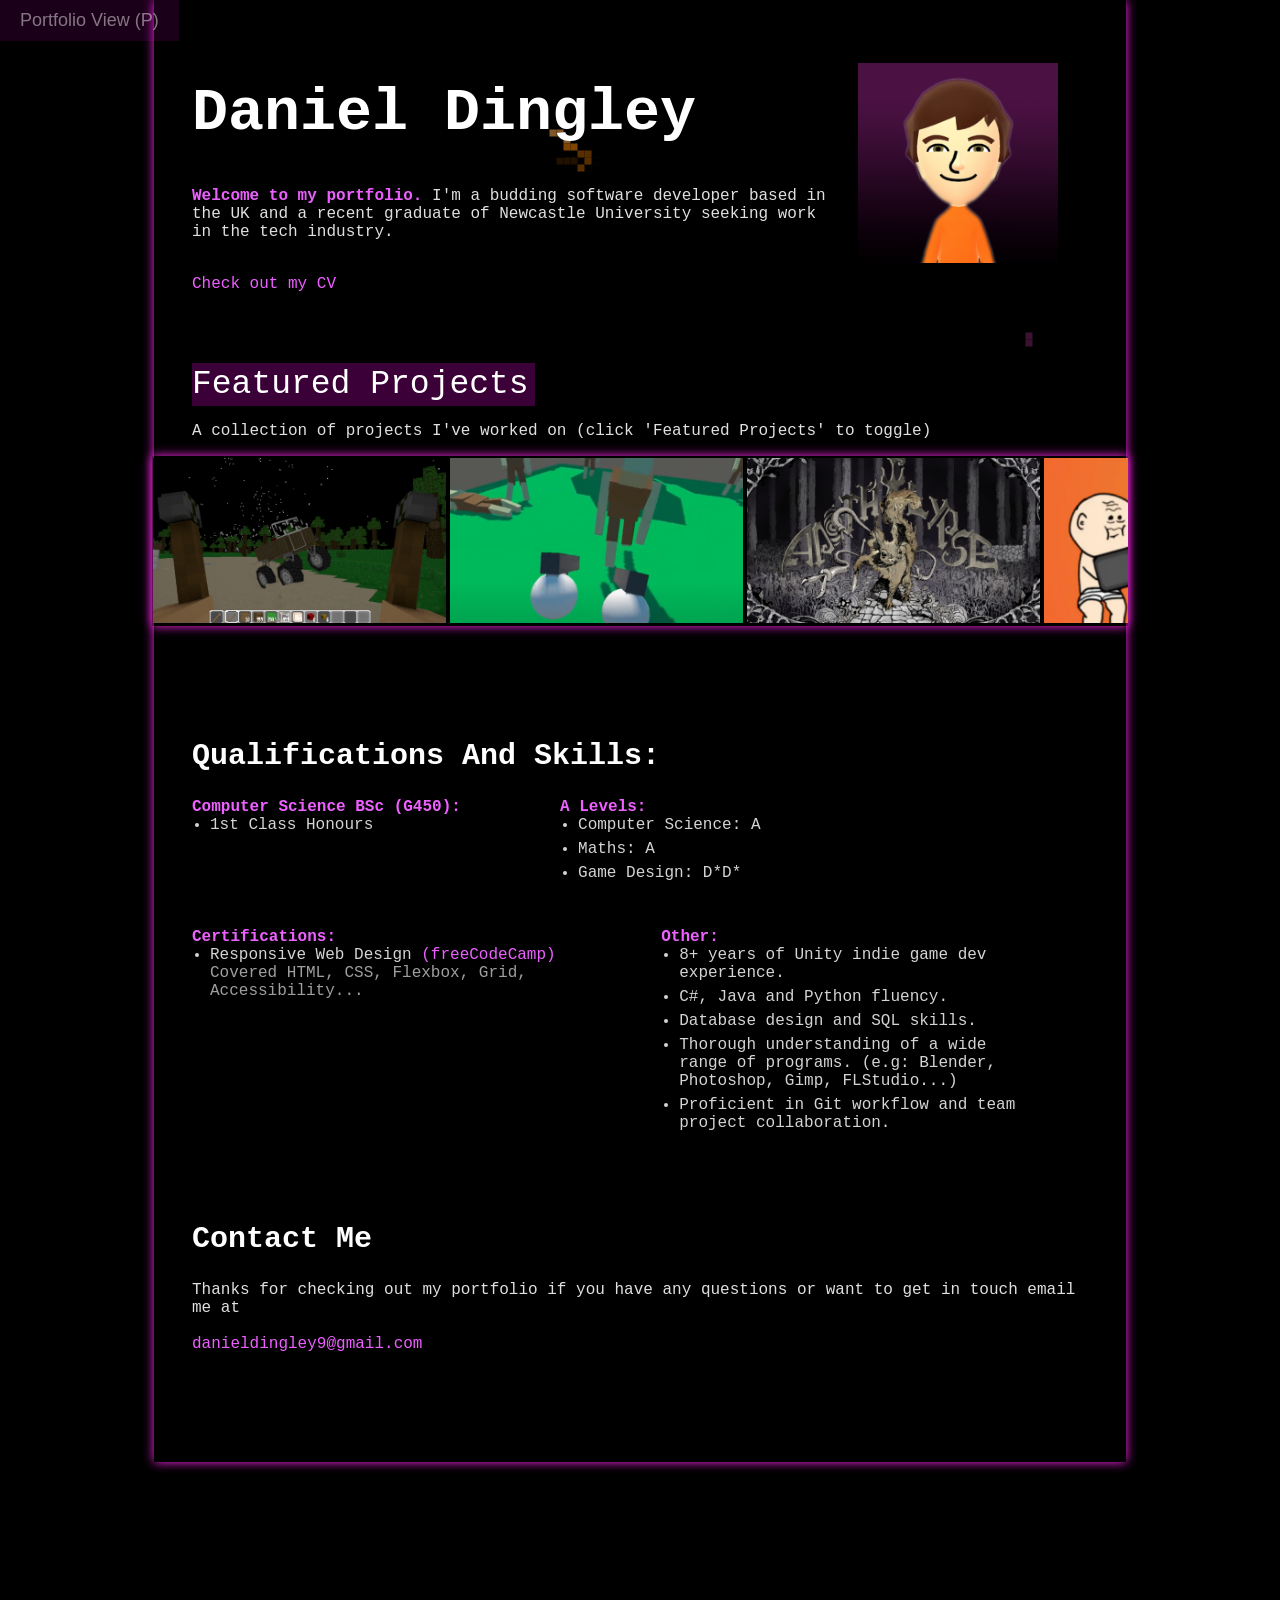
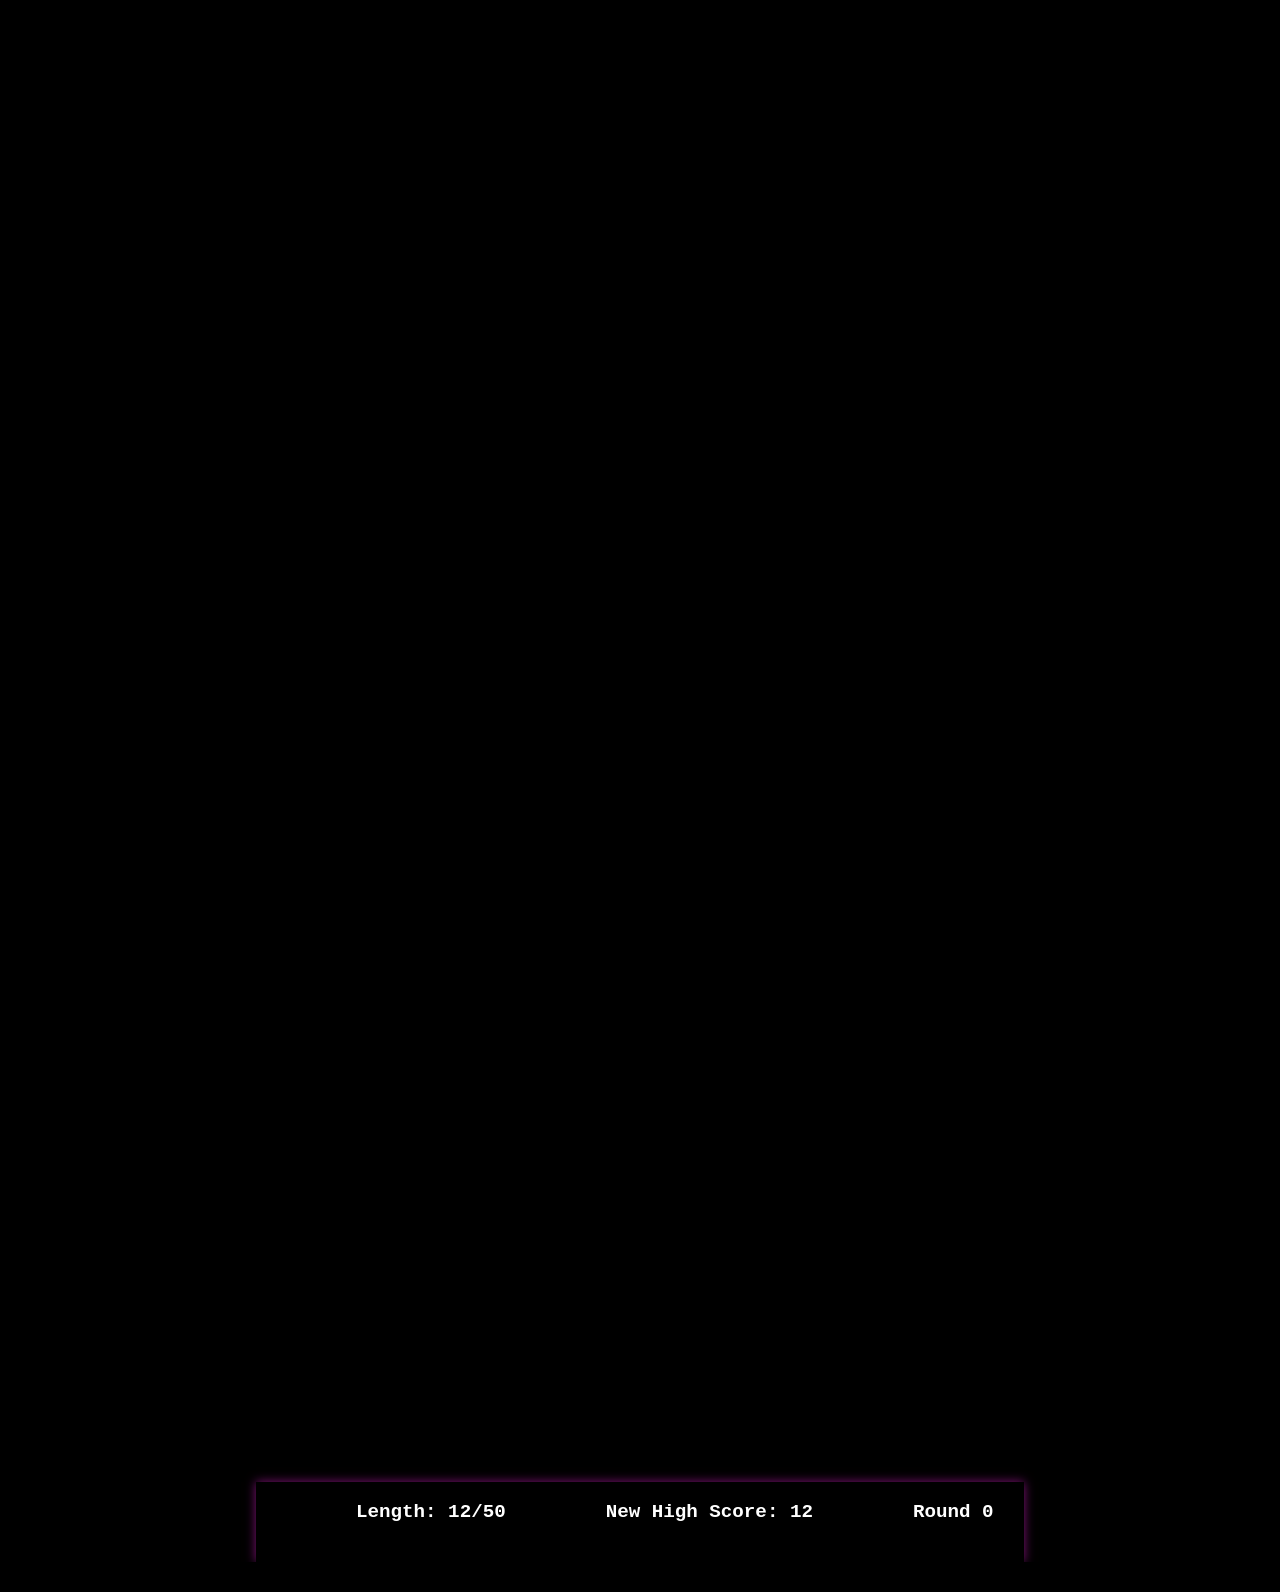
==== index.html @ 4be05443 "Added Certificate" ====
<!DOCTYPE html>
<html lang="en">
<head>
    <meta charset="UTF-8">
    <meta name="viewport" content="width=device-width, initial-scale=1.0">
    <title>Daniel Dingley Portfolio</title>
    <style>
        body {
            
            font-family: "Lucida Console", "Courier New", monospace;
            margin: 0;
            padding: 0;
            width: 100%;
            max-width: 100%;
            position: relative;
            background-color: #000000;
        }

        .mainContent {
            
            min-width: 300px;
            width: 70%;
            max-width: 1000px;
            position: absolute;
            padding: 3%;
            
            background-color: rgba(1,1,1,0.5);
            box-shadow: 0 0 10px #ff24ed;
        }
        .GameUI {
            max-width: 1000px;
            position:absolute;
            display:flex;
            
            background-color: rgba(1,1,1,0.1);
            box-shadow: 0 0 10px rgba(255, 36, 237,0.5);
        }

        h1 {
            padding-top: 0px;
            color: #ffffff;
            text-align: left;
            font-size: 60px;
        }
        h2 {
            padding-top: 20px;
            color: #ffffff;
            text-align: justify;
            font-size: 30px;
        }
        h3 {
            padding-top: 0px;
            padding-right: 0%;
            padding-left: 0%;
            color: #ffffff;
            font-size: 120%;
        }
        p {
            color: #e0e0e0;
            text-align: left;
            font-size: 13;
        }
        .image {
            width: 200px; /* Set a fixed width for the image */
            padding: 20px; /* Add some spacing around the image */
            float: right; /* Center the image horizontally */ /*<iframe frameborder="0" src="https://itch.io/embed-upload/8530496?color=333333" allowfullscreen="" width="640" height="380"><a href="https://giac.itch.io/supergarylowfps">Play Super Gary Low FPS on itch.io</a></iframe>*/
        }

        .image img {
            margin: 5px;
            float: right;
        }
        canvas
        {
            position: fixed;
            overflow: hidden;
            z-index: -1;
        }
        .iSWButton
        {
            position: fixed;
            overflow: hidden;
        
            z-index: 1;

            padding: 10px 20px; /* Adjust padding for button size */
            border: none;
            background-color: #ff00f21a; /* Button background color */
            color: #ffffff77; /* Button text color */
            font-size: 18px; /* Button font size */
            border-radius: 0; /* Square edges */
            cursor: pointer;
        }
        .projFilterButton
        {
            padding-top: 3px;
            padding-bottom: 3px;
            padding-left: 0px;
            text-align: left;
            font-family: "Lucida Console", "Courier New", monospace;
            border: none;
            background-color: #ff00f23a; /* Button background color */
            color: #ffffff; /* Button text color */
            font-size: 33px; /* Button font size */
            border-radius: 0; /* Square edges */
            cursor: pointer;
        }
        .ProjectsView
        {
            max-width: 109%;
            width: 109%;
            height: 200px;
            max-height: 200px;
            margin-left: -4.5%;
            display: flex;
            align-items: flex-start;
            overflow: hidden;
            box-shadow: 0 0 10px #ff24ed;
        }
        a:link {
        color: #ec60ff;
        background-color: transparent;
        text-decoration: none;
        }

        a:visited {
        color: #ec60ff;
        background-color: transparent;
        text-decoration: none;
        }

        a:hover {
        color: rgb(255, 115, 0);
        background-color: transparent;
        text-decoration: underline;
        }

        a:active {
        color: #ec60ff;
        background-color: transparent;
        text-decoration: underline;
        }
        li 
        {
            margin-left: 18px;
            color: #d4d4d4;
            text-align: left;
            font-size: 12;
            font-weight: normal;
            padding-bottom: 6px;
        }
        ul {
            display: inline-block;
            vertical-align: top;
            color: hsl(293, 100%, 69%);
            font-size: 14;
            font-weight: bold;
            text-align: left;
            padding-bottom: 40px;
            margin: 0px;
            max-width: 370px;
            list-style-position: none;
            padding-inline-start: 0;
        }
        em
        {
            font-weight: bold;
            font-style: normal;
            color: #ec60ff;
        }
        code
        {
            color: white;
        }

    </style>
</head>
<body>
    <div class="mainContent" id ="mainContent">
        <div class="image" id = "mii">
            <img src="your-image.png" alt="Image Description" width = "200px" title = "Hello it's mii!👋🏼">
        </div>
        <h1 id = "title">Daniel Dingley</h1>
        <p id = "MainPara"><em>Welcome to my portfolio.</em> I'm a budding software developer based in the UK and a recent graduate of Newcastle University seeking work in the tech industry.</p>
        
        <br><a href='https://docs.google.com/document/d/1bOQZHPyCz0rNhEZhji4fhamZ9FMNYeM4wQ_lrlSmBfU/edit?usp=sharing' target='_blank'>Check out my CV</a><br><br><br><br></p>
        
        <button onClick = "SwitchProjFilter()"class="projFilterButton" id="projFilterButton" >All Projects</button>
        <p style="padding-top: 0;" id="projSubheadLabel">A collection of projects I've worked on (click 'Featured Projects' to toggle)</p>

        <div class="ProjectsView" id = "projectsView"></div>

        <h2><br><br>Qualifications And Skills:</h2>
        <ul style="padding-right: 10%;" style="padding-left: 0%;">
            Computer Science BSc (G450):
            <li>1st Class Honours</li>
          </ul>
          <ul style="padding-right: 10%;" style="padding-left: 0%;">
            A Levels:
            <li>Computer Science: A</li>
            <li>Maths: A</li>
            <li>Game Design: D*D*</li>
          </ul>
          <ul style="padding-right: 10%;" style="padding-left: 0%;">
            Certifications:
            <li>Responsive Web Design <a href="https://www.freecodecamp.org/certification/dan-dingley/responsive-web-design-v9">(freeCodeCamp)</a><br>
                <span style="color: rgb(160, 158, 158)">Covered HTML, CSS, Flexbox, Grid, Accessibility...</span>
            </li>
            </ul>
          <ul style="padding-right: 0%;">
            Other:
            <li>8+ years of Unity indie game dev experience.</li>
            <li>C#, Java and Python fluency.</li>
            <li>Database design and SQL skills.</li>
            <li>Thorough understanding of a wide range of programs. (e.g: Blender, Photoshop, Gimp, FLStudio...)</li>
            <li>Proficient in Git workflow and team project collaboration.</li>
        </ul>
        

        <h2>Contact Me</h2>
        <p>Thanks for checking out my portfolio if you have any questions or want to get in touch email me at  <br><br><a href='mailto:danieldingley9@gmail.com' target='_blank'>danieldingley9@gmail.com</a><br><br><br><br></p>
        
    </div>
    
    <canvas id="interactiveBackground"></canvas>
    <div class="GameUI" id = "GameUI">
        <h3 id ="wormLength">Length:10/20000</h3>
        <h3 id ="highScore">HighScore: 0</h3>
        <h3 id ="wormRound">Round 00000</h3>
    </div>
    <button onClick = "SwitchImmersion()"class="iSWButton" id="immerseSwitch" >Portfolio View (P)</button>

    <script src ="InteractiveBG.js"></script>
    <script src ="ProjectsView.js"></script>
    <script src ="Linker.js"></script>
    </div>
</body>
</html>
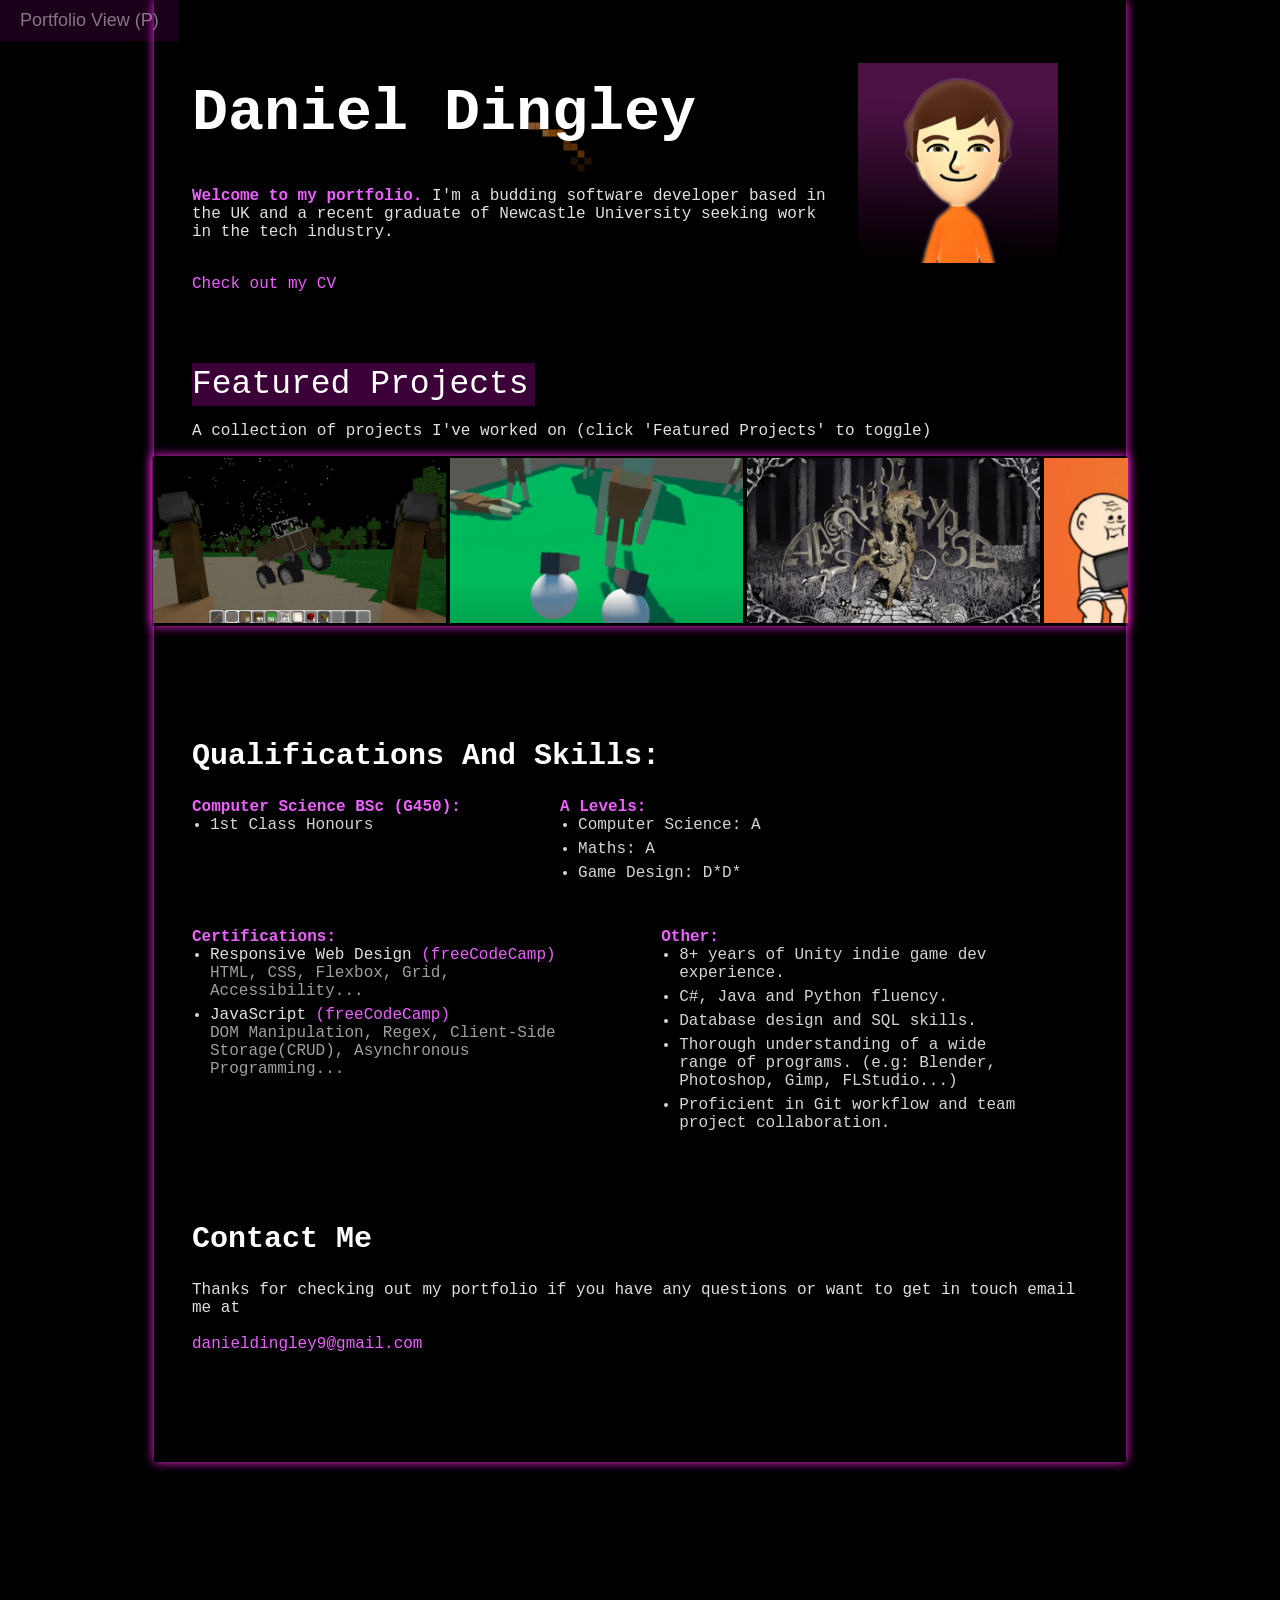
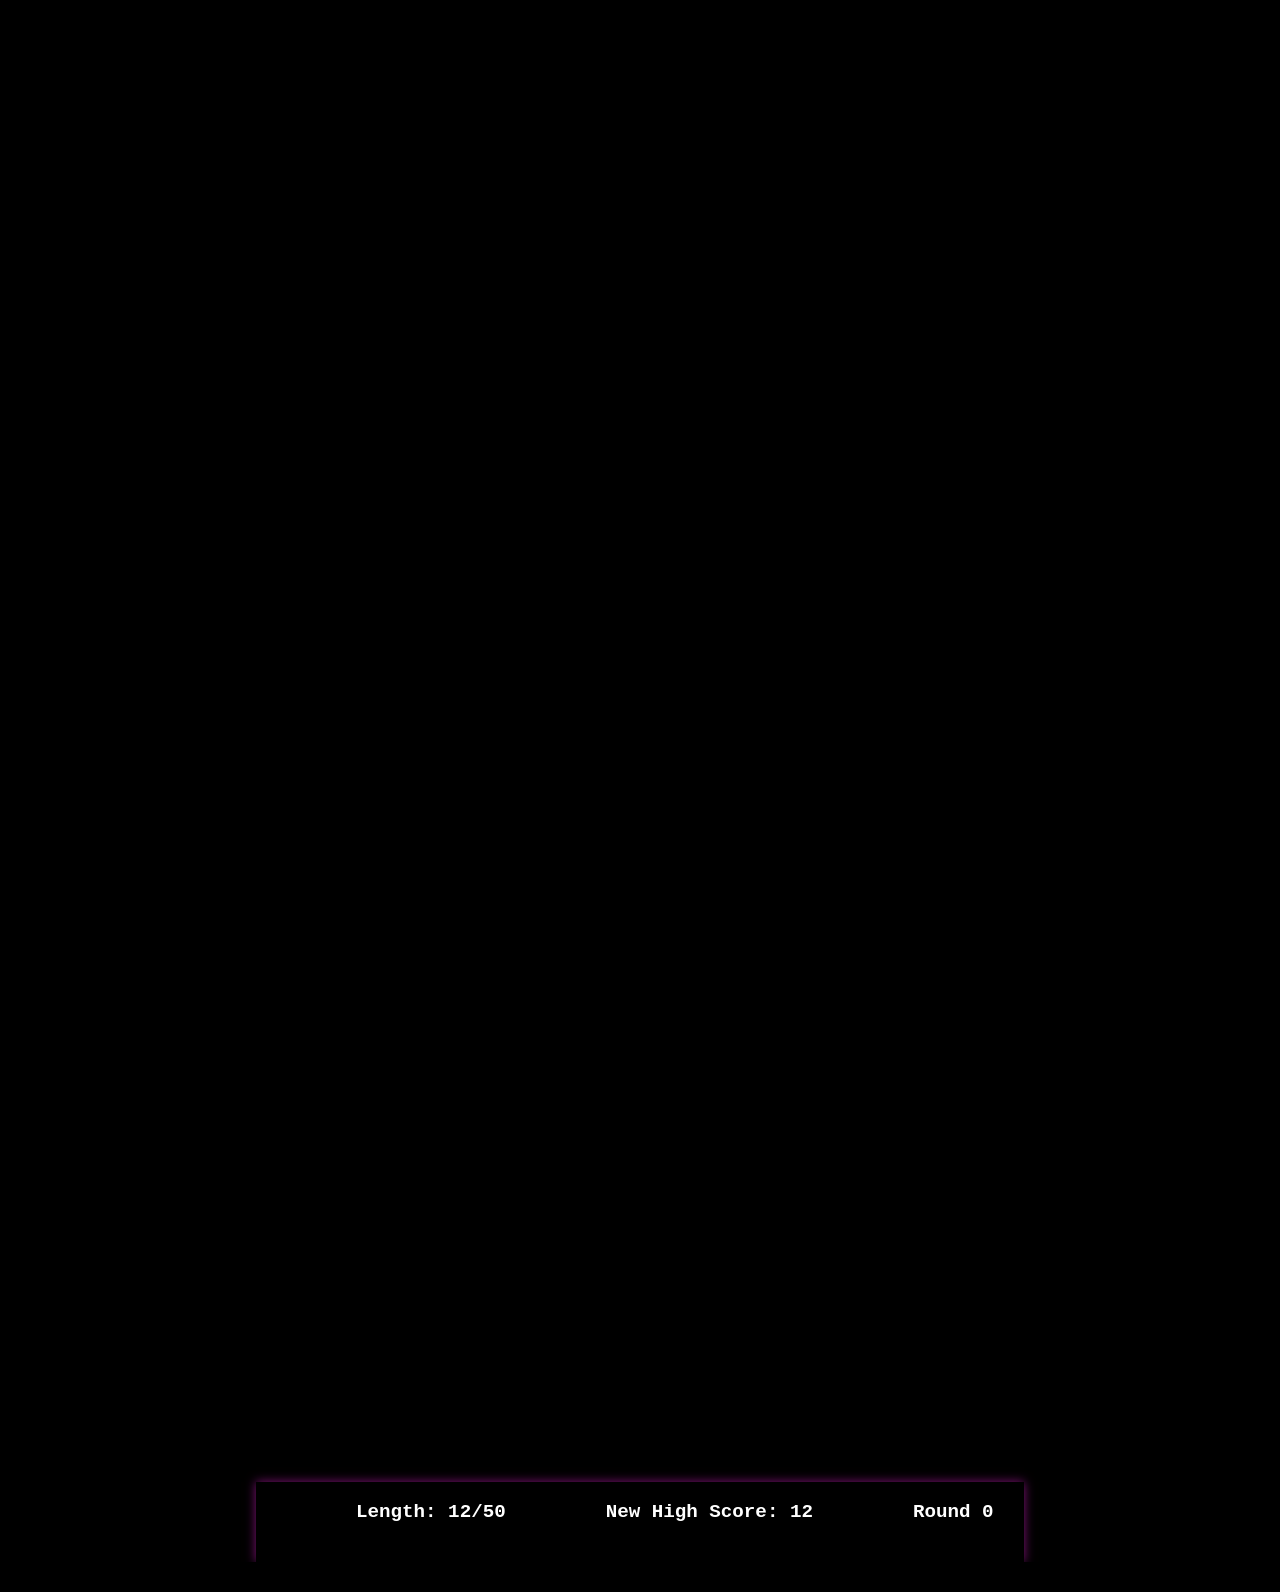
==== commit 979f0aa3: "Added JavasCript cert to Certifications section" ====
--- a/index.html
+++ b/index.html
@@ -4,176 +4,7 @@
     <meta charset="UTF-8">
     <meta name="viewport" content="width=device-width, initial-scale=1.0">
     <title>Daniel Dingley Portfolio</title>
-    <style>
-        body {
-            
-            font-family: "Lucida Console", "Courier New", monospace;
-            margin: 0;
-            padding: 0;
-            width: 100%;
-            max-width: 100%;
-            position: relative;
-            background-color: #000000;
-        }
-
-        .mainContent {
-            
-            min-width: 300px;
-            width: 70%;
-            max-width: 1000px;
-            position: absolute;
-            padding: 3%;
-            
-            background-color: rgba(1,1,1,0.5);
-            box-shadow: 0 0 10px #ff24ed;
-        }
-        .GameUI {
-            max-width: 1000px;
-            position:absolute;
-            display:flex;
-            
-            background-color: rgba(1,1,1,0.1);
-            box-shadow: 0 0 10px rgba(255, 36, 237,0.5);
-        }
-
-        h1 {
-            padding-top: 0px;
-            color: #ffffff;
-            text-align: left;
-            font-size: 60px;
-        }
-        h2 {
-            padding-top: 20px;
-            color: #ffffff;
-            text-align: justify;
-            font-size: 30px;
-        }
-        h3 {
-            padding-top: 0px;
-            padding-right: 0%;
-            padding-left: 0%;
-            color: #ffffff;
-            font-size: 120%;
-        }
-        p {
-            color: #e0e0e0;
-            text-align: left;
-            font-size: 13;
-        }
-        .image {
-            width: 200px; /* Set a fixed width for the image */
-            padding: 20px; /* Add some spacing around the image */
-            float: right; /* Center the image horizontally */ /*<iframe frameborder="0" src="https://itch.io/embed-upload/8530496?color=333333" allowfullscreen="" width="640" height="380"><a href="https://giac.itch.io/supergarylowfps">Play Super Gary Low FPS on itch.io</a></iframe>*/
-        }
-
-        .image img {
-            margin: 5px;
-            float: right;
-        }
-        canvas
-        {
-            position: fixed;
-            overflow: hidden;
-            z-index: -1;
-        }
-        .iSWButton
-        {
-            position: fixed;
-            overflow: hidden;
-        
-            z-index: 1;
-
-            padding: 10px 20px; /* Adjust padding for button size */
-            border: none;
-            background-color: #ff00f21a; /* Button background color */
-            color: #ffffff77; /* Button text color */
-            font-size: 18px; /* Button font size */
-            border-radius: 0; /* Square edges */
-            cursor: pointer;
-        }
-        .projFilterButton
-        {
-            padding-top: 3px;
-            padding-bottom: 3px;
-            padding-left: 0px;
-            text-align: left;
-            font-family: "Lucida Console", "Courier New", monospace;
-            border: none;
-            background-color: #ff00f23a; /* Button background color */
-            color: #ffffff; /* Button text color */
-            font-size: 33px; /* Button font size */
-            border-radius: 0; /* Square edges */
-            cursor: pointer;
-        }
-        .ProjectsView
-        {
-            max-width: 109%;
-            width: 109%;
-            height: 200px;
-            max-height: 200px;
-            margin-left: -4.5%;
-            display: flex;
-            align-items: flex-start;
-            overflow: hidden;
-            box-shadow: 0 0 10px #ff24ed;
-        }
-        a:link {
-        color: #ec60ff;
-        background-color: transparent;
-        text-decoration: none;
-        }
-
-        a:visited {
-        color: #ec60ff;
-        background-color: transparent;
-        text-decoration: none;
-        }
-
-        a:hover {
-        color: rgb(255, 115, 0);
-        background-color: transparent;
-        text-decoration: underline;
-        }
-
-        a:active {
-        color: #ec60ff;
-        background-color: transparent;
-        text-decoration: underline;
-        }
-        li 
-        {
-            margin-left: 18px;
-            color: #d4d4d4;
-            text-align: left;
-            font-size: 12;
-            font-weight: normal;
-            padding-bottom: 6px;
-        }
-        ul {
-            display: inline-block;
-            vertical-align: top;
-            color: hsl(293, 100%, 69%);
-            font-size: 14;
-            font-weight: bold;
-            text-align: left;
-            padding-bottom: 40px;
-            margin: 0px;
-            max-width: 370px;
-            list-style-position: none;
-            padding-inline-start: 0;
-        }
-        em
-        {
-            font-weight: bold;
-            font-style: normal;
-            color: #ec60ff;
-        }
-        code
-        {
-            color: white;
-        }
-
-    </style>
+    <link href="styles.css" rel="stylesheet">
 </head>
 <body>
     <div class="mainContent" id ="mainContent">
@@ -203,8 +34,11 @@
           </ul>
           <ul style="padding-right: 10%;" style="padding-left: 0%;">
             Certifications:
-            <li>Responsive Web Design <a href="https://www.freecodecamp.org/certification/dan-dingley/responsive-web-design-v9">(freeCodeCamp)</a><br>
-                <span style="color: rgb(160, 158, 158)">Covered HTML, CSS, Flexbox, Grid, Accessibility...</span>
+            <li><a target="_blank" href="https://www.freecodecamp.org/certification/dan-dingley/responsive-web-design-v9"><span class="ignore-link">Responsive Web Design</span> (freeCodeCamp)</a><br>
+                <span style="color: rgb(160, 158, 158)">HTML, CSS, Flexbox, Grid, Accessibility...</span>
+            </li>
+            <li><a target="_blank" href="https://www.freecodecamp.org/certification/dan-dingley/javascript-v9"><span class="ignore-link">JavaScript</span> (freeCodeCamp)</a><br>
+                <span style="color: rgb(160, 158, 158)">DOM Manipulation, Regex, Client-Side Storage(CRUD), Asynchronous Programming...</span>
             </li>
             </ul>
           <ul style="padding-right: 0%;">
--- a/styles.css
+++ b/styles.css
@@ -0,0 +1,171 @@
+body {
+    
+    font-family: "Lucida Console", "Courier New", monospace;
+    margin: 0;
+    padding: 0;
+    width: 100%;
+    max-width: 100%;
+    position: relative;
+    background-color: #000000;
+}
+
+.mainContent {
+    
+    min-width: 300px;
+    width: 70%;
+    max-width: 1000px;
+    position: absolute;
+    padding: 3%;
+    
+    background-color: rgba(1,1,1,0.5);
+    box-shadow: 0 0 10px #ff24ed;
+}
+.GameUI {
+    max-width: 1000px;
+    position:absolute;
+    display:flex;
+    
+    background-color: rgba(1,1,1,0.1);
+    box-shadow: 0 0 10px rgba(255, 36, 237,0.5);
+}
+
+h1 {
+    padding-top: 0px;
+    color: #ffffff;
+    text-align: left;
+    font-size: 60px;
+}
+h2 {
+    padding-top: 20px;
+    color: #ffffff;
+    text-align: justify;
+    font-size: 30px;
+}
+h3 {
+    padding-top: 0px;
+    padding-right: 0%;
+    padding-left: 0%;
+    color: #ffffff;
+    font-size: 120%;
+}
+p {
+    color: #e0e0e0;
+    text-align: left;
+    font-size: 13;
+}
+.image {
+    width: 200px; /* Set a fixed width for the image */
+    padding: 20px; /* Add some spacing around the image */
+    float: right; /* Center the image horizontally */ /*<iframe frameborder="0" src="https://itch.io/embed-upload/8530496?color=333333" allowfullscreen="" width="640" height="380"><a href="https://giac.itch.io/supergarylowfps">Play Super Gary Low FPS on itch.io</a></iframe>*/
+}
+
+.image img {
+    margin: 5px;
+    float: right;
+}
+canvas
+{
+    position: fixed;
+    overflow: hidden;
+    z-index: -1;
+}
+.iSWButton
+{
+    position: fixed;
+    overflow: hidden;
+
+    z-index: 1;
+
+    padding: 10px 20px; /* Adjust padding for button size */
+    border: none;
+    background-color: #ff00f21a; /* Button background color */
+    color: #ffffff77; /* Button text color */
+    font-size: 18px; /* Button font size */
+    border-radius: 0; /* Square edges */
+    cursor: pointer;
+}
+.projFilterButton
+{
+    padding-top: 3px;
+    padding-bottom: 3px;
+    padding-left: 0px;
+    text-align: left;
+    font-family: "Lucida Console", "Courier New", monospace;
+    border: none;
+    background-color: #ff00f23a; /* Button background color */
+    color: #ffffff; /* Button text color */
+    font-size: 33px; /* Button font size */
+    border-radius: 0; /* Square edges */
+    cursor: pointer;
+}
+.ProjectsView
+{
+    max-width: 109%;
+    width: 109%;
+    height: 200px;
+    max-height: 200px;
+    margin-left: -4.5%;
+    display: flex;
+    align-items: flex-start;
+    overflow: hidden;
+    box-shadow: 0 0 10px #ff24ed;
+}
+a:link {
+color: #ec60ff;
+background-color: transparent;
+text-decoration: none;
+}
+
+a:visited {
+color: #ec60ff;
+background-color: transparent;
+text-decoration: none;
+}
+
+a:hover {
+color: rgb(255, 115, 0);
+background-color: transparent;
+text-decoration: underline;
+}
+
+a:active {
+color: #ec60ff;
+background-color: transparent;
+text-decoration: underline;
+}
+.ignore-link {
+    color: #e0e0e0;
+    text-decoration: none;
+}
+li 
+{
+    margin-left: 18px;
+    color: #d4d4d4;
+    text-align: left;
+    font-size: 12;
+    font-weight: normal;
+    padding-bottom: 6px;
+}
+ul {
+    display: inline-block;
+    vertical-align: top;
+    color: hsl(293, 100%, 69%);
+    font-size: 14;
+    font-weight: bold;
+    text-align: left;
+    padding-bottom: 40px;
+    margin: 0px;
+    max-width: 370px;
+    list-style-position: none;
+    padding-inline-start: 0;
+}
+em
+{
+    font-weight: bold;
+    font-style: normal;
+    color: #ec60ff;
+}
+code
+{
+    color: white;
+}
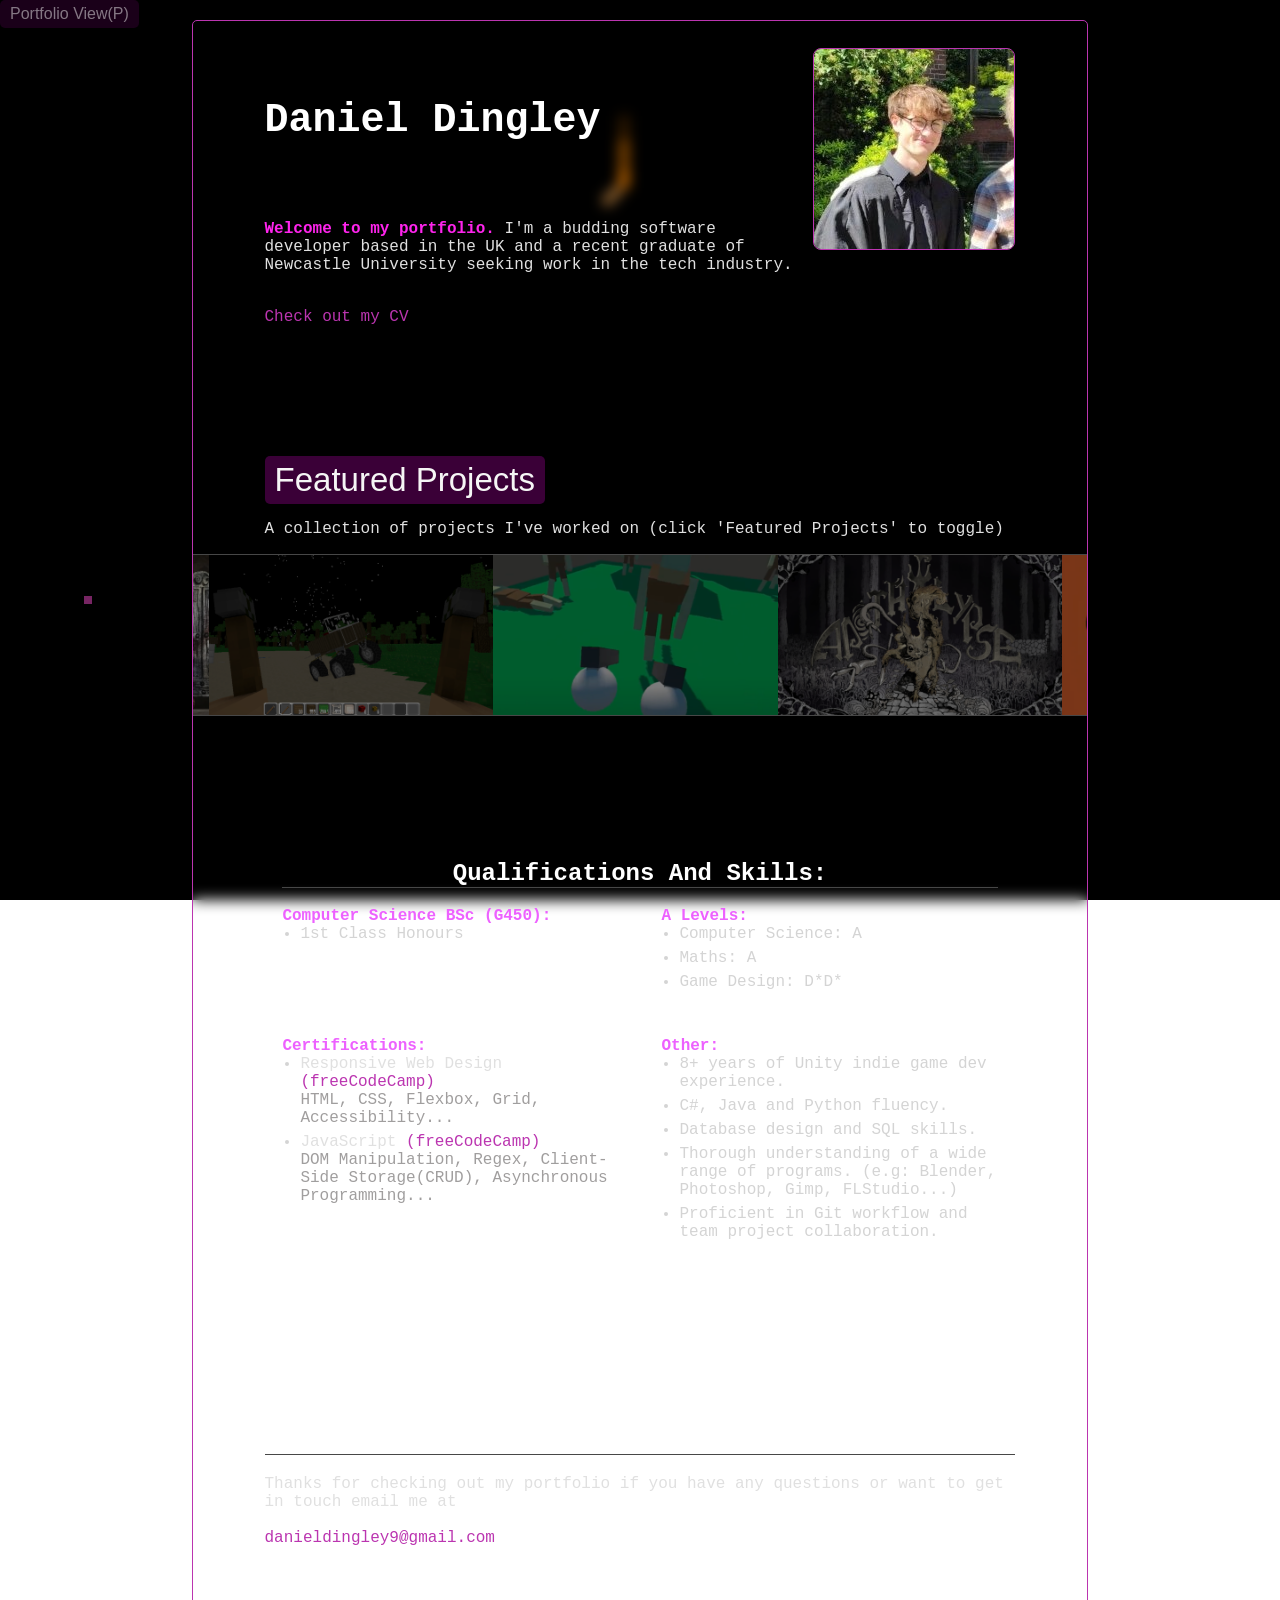
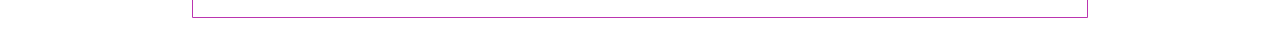
==== commit b5967e6e: "Overhauled website" ====
--- a/index.html
+++ b/index.html
@@ -1,72 +1,77 @@
 <!DOCTYPE html>
 <html lang="en">
-<head>
-    <meta charset="UTF-8">
-    <meta name="viewport" content="width=device-width, initial-scale=1.0">
-    <title>Daniel Dingley Portfolio</title>
-    <link href="styles.css" rel="stylesheet">
-</head>
-<body>
-    <div class="mainContent" id ="mainContent">
-        <div class="image" id = "mii">
-            <img src="your-image.png" alt="Image Description" width = "200px" title = "Hello it's mii!👋🏼">
+    <head>
+        <meta charset="UTF-8">
+        <meta name="viewport" content="width=device-width, initial-scale=1.0">
+        <title>Daniel Dingley Portfolio</title>
+        <link href="styles.css" rel="stylesheet">
+    </head>
+    <body>
+        <div class="page-box">
+            <div class="central-content">
+                <img class="profile-image" src="ProfPic.jpg" alt="Image Description" width = "200px" title = "Hello it's mii!👋🏼">
+                <h1 id = "title">Daniel Dingley</h1>
+                <p><em>Welcome to my portfolio.</em> I'm a budding software developer based in the UK and a recent graduate of Newcastle University seeking work in the tech industry.</p>
+                
+                <br><a href='https://docs.google.com/document/d/1bOQZHPyCz0rNhEZhji4fhamZ9FMNYeM4wQ_lrlSmBfU/edit?usp=sharing' target='_blank'>Check out my CV</a><br><br><br><br></p>
+                
+                <button id="project-filter-btn" >Featured Projects</button>
+                <p id="proj-filter-sub-label">A collection of projects I've worked on (click 'Featured Projects' to toggle)</p>
+            </div>
+            <div id = "projects-view">
+            </div>
+            <div class="spacing"></div>
+            <div class="central-content align-center">
+                <h2><br><br>Qualifications And Skills:</h2>
+                <div class="grid-lists">
+                    <ul>
+                        Computer Science BSc (G450):
+                        <li>1st Class Honours</li>
+                    </ul>
+                    <ul>
+                        A Levels:
+                        <li>Computer Science: A</li>
+                        <li>Maths: A</li>
+                        <li>Game Design: D*D*</li>
+                    </ul>
+                    <ul>
+                        Certifications:
+                        <li><a target="_blank" href="https://www.freecodecamp.org/certification/dan-dingley/responsive-web-design-v9"><span class="ignore-link">Responsive Web Design</span> (freeCodeCamp)</a><br>
+                            <span class="subtext">HTML, CSS, Flexbox, Grid, Accessibility...</span>
+                        </li>
+                        <li><a target="_blank" href="https://www.freecodecamp.org/certification/dan-dingley/javascript-v9"><span class="ignore-link">JavaScript</span> (freeCodeCamp)</a><br>
+                            <span class="subtext">DOM Manipulation, Regex, Client-Side Storage(CRUD), Asynchronous Programming...</span>
+                        </li>
+                        </ul>
+                    <ul>
+                        Other:
+                        <li>8+ years of Unity indie game dev experience.</li>
+                        <li>C#, Java and Python fluency.</li>
+                        <li>Database design and SQL skills.</li>
+                        <li>Thorough understanding of a wide range of programs. (e.g: Blender, Photoshop, Gimp, FLStudio...)</li>
+                        <li>Proficient in Git workflow and team project collaboration.</li>
+                    </ul>
+                </div>
+            </div>
+            <div class="spacing"></div>
+            <div class="spacing"></div>
+            <div class="central-content">
+                <h2>Contact Me</h2>
+                <p>Thanks for checking out my portfolio if you have any questions or want to get in touch email me at  <br><br><a href='mailto:danieldingley9@gmail.com' target='_blank'>danieldingley9@gmail.com</a><br><br><br><br></p>
+                
+            </div>
         </div>
-        <h1 id = "title">Daniel Dingley</h1>
-        <p id = "MainPara"><em>Welcome to my portfolio.</em> I'm a budding software developer based in the UK and a recent graduate of Newcastle University seeking work in the tech industry.</p>
+
+        <div class="background"></div>
+
+
+        <button id="immerse-switch" class="quiet">Portfolio View(P)</button>
+        <div id="game-hud">
+
+        </div>
+        <script src ="InteractiveBG.js"></script>
+        <script src ="ProjectsView.js"></script>
+        <script src="Linker.js"></script>
         
-        <br><a href='https://docs.google.com/document/d/1bOQZHPyCz0rNhEZhji4fhamZ9FMNYeM4wQ_lrlSmBfU/edit?usp=sharing' target='_blank'>Check out my CV</a><br><br><br><br></p>
-        
-        <button onClick = "SwitchProjFilter()"class="projFilterButton" id="projFilterButton" >All Projects</button>
-        <p style="padding-top: 0;" id="projSubheadLabel">A collection of projects I've worked on (click 'Featured Projects' to toggle)</p>
-
-        <div class="ProjectsView" id = "projectsView"></div>
-
-        <h2><br><br>Qualifications And Skills:</h2>
-        <ul style="padding-right: 10%;" style="padding-left: 0%;">
-            Computer Science BSc (G450):
-            <li>1st Class Honours</li>
-          </ul>
-          <ul style="padding-right: 10%;" style="padding-left: 0%;">
-            A Levels:
-            <li>Computer Science: A</li>
-            <li>Maths: A</li>
-            <li>Game Design: D*D*</li>
-          </ul>
-          <ul style="padding-right: 10%;" style="padding-left: 0%;">
-            Certifications:
-            <li><a target="_blank" href="https://www.freecodecamp.org/certification/dan-dingley/responsive-web-design-v9"><span class="ignore-link">Responsive Web Design</span> (freeCodeCamp)</a><br>
-                <span style="color: rgb(160, 158, 158)">HTML, CSS, Flexbox, Grid, Accessibility...</span>
-            </li>
-            <li><a target="_blank" href="https://www.freecodecamp.org/certification/dan-dingley/javascript-v9"><span class="ignore-link">JavaScript</span> (freeCodeCamp)</a><br>
-                <span style="color: rgb(160, 158, 158)">DOM Manipulation, Regex, Client-Side Storage(CRUD), Asynchronous Programming...</span>
-            </li>
-            </ul>
-          <ul style="padding-right: 0%;">
-            Other:
-            <li>8+ years of Unity indie game dev experience.</li>
-            <li>C#, Java and Python fluency.</li>
-            <li>Database design and SQL skills.</li>
-            <li>Thorough understanding of a wide range of programs. (e.g: Blender, Photoshop, Gimp, FLStudio...)</li>
-            <li>Proficient in Git workflow and team project collaboration.</li>
-        </ul>
-        
-
-        <h2>Contact Me</h2>
-        <p>Thanks for checking out my portfolio if you have any questions or want to get in touch email me at  <br><br><a href='mailto:danieldingley9@gmail.com' target='_blank'>danieldingley9@gmail.com</a><br><br><br><br></p>
-        
-    </div>
-    
-    <canvas id="interactiveBackground"></canvas>
-    <div class="GameUI" id = "GameUI">
-        <h3 id ="wormLength">Length:10/20000</h3>
-        <h3 id ="highScore">HighScore: 0</h3>
-        <h3 id ="wormRound">Round 00000</h3>
-    </div>
-    <button onClick = "SwitchImmersion()"class="iSWButton" id="immerseSwitch" >Portfolio View (P)</button>
-
-    <script src ="InteractiveBG.js"></script>
-    <script src ="ProjectsView.js"></script>
-    <script src ="Linker.js"></script>
-    </div>
-</body>
+    </body>
 </html>
--- a/styles.css
+++ b/styles.css
@@ -1,135 +1,159 @@
+html {
+    --framing-color: #ff24ed;
+    --quiet-framing-color: #bb35b0;
+    --highlight-color: hsl(293, 100%, 69%);
+    --text-color: whitesmoke;
+    --button-color: #ff00f23a;
+    --link-color: #bb35b0;
+    --link-color-hover: rgb(255, 115, 0);
+    --quiet-btn-color: rgba(255, 0, 242, 0.1);
+    --quiet-text-color: #ffffff77;
+    --outline-color: rgb(71, 71, 71);
+    --subtext-color: rgb(160, 158, 158);
+}
 body {
-    
+    padding:0;
+    margin:0;
     font-family: "Lucida Console", "Courier New", monospace;
+    box-sizing: border-box;
+}
+.background {
+    box-sizing: border-box;
+    display: block;
+    position: fixed;
+    width: 100%;
+    height: 100%;
+    background-color: black;
+    top:0;
+    left:0;
+    z-index: -2;
+    padding:0;
+}
+.page-box {
+    box-sizing: border-box;
+    margin: 0 auto;
+    min-width: 300px;
+    width: 100%;
+    max-width: 1000px;
+    padding: 0;
+    padding-top:20px;
+    /* background-color: rgba(1,1,1,0.5); */
+    color: var(--text-color);
+    backdrop-filter: blur(7px);
+}
+.central-content {
+    padding: 5%;
     margin: 0;
-    padding: 0;
-    width: 100%;
-    max-width: 100%;
-    position: relative;
-    background-color: #000000;
-}
-
-.mainContent {
-    
-    min-width: 300px;
-    width: 70%;
-    max-width: 1000px;
-    position: absolute;
-    padding: 3%;
-    
-    background-color: rgba(1,1,1,0.5);
-    box-shadow: 0 0 10px #ff24ed;
-}
-.GameUI {
-    max-width: 1000px;
-    position:absolute;
-    display:flex;
-    
-    background-color: rgba(1,1,1,0.1);
-    box-shadow: 0 0 10px rgba(255, 36, 237,0.5);
-}
+}
+.central-content-2 {
+    padding: 2%;
+    margin: 0;
+}
+.profile-image {
+    display:block;
+    width: 90%;
+    max-width: 230px;
+    /* width: 100%; */
+    /* padding: 0px; */
+    margin: 0 auto;
+    margin-top: 0px;
+    margin-bottom: 0;
+    border-radius: 8px;
+    box-shadow: 0 6px 10px black; 
+    border: 1px solid var(--quiet-framing-color);
+}
+
+
 
 h1 {
-    padding-top: 0px;
+    padding-top: 10px;
     color: #ffffff;
     text-align: left;
-    font-size: 60px;
+    font-size: 2.5em;
 }
 h2 {
     padding-top: 20px;
     color: #ffffff;
-    text-align: justify;
-    font-size: 30px;
+    text-align: left;
+    font-size: 1.5em;
+    border-bottom: 1px solid var(--outline-color);
 }
 h3 {
     padding-top: 0px;
     padding-right: 0%;
     padding-left: 0%;
     color: #ffffff;
-    font-size: 120%;
+    font-size: 1.8em;
 }
 p {
     color: #e0e0e0;
     text-align: left;
-    font-size: 13;
-}
-.image {
-    width: 200px; /* Set a fixed width for the image */
-    padding: 20px; /* Add some spacing around the image */
-    float: right; /* Center the image horizontally */ /*<iframe frameborder="0" src="https://itch.io/embed-upload/8530496?color=333333" allowfullscreen="" width="640" height="380"><a href="https://giac.itch.io/supergarylowfps">Play Super Gary Low FPS on itch.io</a></iframe>*/
-}
-
-.image img {
-    margin: 5px;
-    float: right;
-}
-canvas
-{
-    position: fixed;
-    overflow: hidden;
-    z-index: -1;
-}
-.iSWButton
-{
-    position: fixed;
-    overflow: hidden;
-
-    z-index: 1;
-
-    padding: 10px 20px; /* Adjust padding for button size */
+    font-size: 1em;
+    font-weight: normal;
+    font-style: normal;
+}
+.subtext {
+    color: var(--subtext-color);
+}
+.spacing {
+    display: block;
+    height: 50px;
+}
+button
+{
+    margin-top: 60px;
+    padding: 5px 10px;
+    text-align: left;
     border: none;
-    background-color: #ff00f21a; /* Button background color */
-    color: #ffffff77; /* Button text color */
-    font-size: 18px; /* Button font size */
-    border-radius: 0; /* Square edges */
-    cursor: pointer;
-}
-.projFilterButton
-{
-    padding-top: 3px;
-    padding-bottom: 3px;
-    padding-left: 0px;
-    text-align: left;
-    font-family: "Lucida Console", "Courier New", monospace;
-    border: none;
-    background-color: #ff00f23a; /* Button background color */
-    color: #ffffff; /* Button text color */
+    background-color: var(--button-color); /* Button background color */
+    color: var(--text-color); /* Button text color */
     font-size: 33px; /* Button font size */
     border-radius: 0; /* Square edges */
     cursor: pointer;
-}
-.ProjectsView
-{
-    max-width: 109%;
-    width: 109%;
-    height: 200px;
-    max-height: 200px;
-    margin-left: -4.5%;
-    display: flex;
-    align-items: flex-start;
-    overflow: hidden;
-    box-shadow: 0 0 10px #ff24ed;
-}
+    border-radius: 5px;
+}
+button.quiet, button.quiet:active {
+    z-index: 2;
+    color: var(--quiet-text-color);
+    background-color: var(--quiet-btn-color);
+}
+button:hover {
+    background-color: color-mix(in hsl,var(--button-color), var(--highlight-color) 50%);
+}
+p.hud-p {
+    text-align: center;
+}
+#game-hud {
+    position: fixed;
+    bottom: 0;
+    margin: 0 auto;
+    text-align: center;
+    left:0;
+    right:0;
+}
+
+
+
 a:link {
-color: #ec60ff;
+color: var(--link-color);
 background-color: transparent;
 text-decoration: none;
 }
 
 a:visited {
-color: #ec60ff;
+color: var(--link-color);
 background-color: transparent;
 text-decoration: none;
 }
 
 a:hover {
-color: rgb(255, 115, 0);
+color: var(--link-color-hover);
 background-color: transparent;
 text-decoration: underline;
 }
 
 a:active {
-color: #ec60ff;
+color: var(--framing-color);
 background-color: transparent;
 text-decoration: underline;
 }
@@ -149,7 +173,7 @@
 ul {
     display: inline-block;
     vertical-align: top;
-    color: hsl(293, 100%, 69%);
+    color: var(--highlight-color);
     font-size: 14;
     font-weight: bold;
     text-align: left;
@@ -163,9 +187,235 @@
 {
     font-weight: bold;
     font-style: normal;
-    color: #ec60ff;
-}
-code
-{
+    color: var(--framing-color);
+}
+#immerse-switch 
+{
+    position: fixed;
+    top:0;
+    left:0;
+    margin:0;
+    font-size: 1em;
+}
+
+
+
+#pv-inspect-section {
     color: white;
-}
+    border-bottom: 1px solid var(--outline-color);
+    overflow-x: hidden;
+    overflow-y: hidden;
+}
+#project-header-card
+{
+}
+#main-proj-desc, #main-proj-title
+{
+    padding: 0 10%;
+}
+#main-proj-title
+{
+    margin-top:0;
+}
+#head-ifrm {
+    display: inline-block;
+    width: 100%;
+    box-sizing: border-box;
+    padding: 0;
+}
+#head-ifrm>iframe {
+    box-sizing: border-box;
+    position: absolute;
+    top:0;
+    left:-0.5%;
+    z-index: 3;
+    width: 100.5%;
+    /* height: 100%; */
+    border:none;
+}
+ #main-proj-img {
+    width: 100%;
+}
+
+
+
+
+
+
+
+
+#projects-view 
+{
+    
+}
+
+
+#pv-scroller {
+    border: 1px solid var(--outline-color);
+    border-left: none;
+    border-right: none;
+    display: flex;
+    width: 100%;
+    margin:0;
+    padding:0;
+    overflow-x: scroll;
+    overflow-y: hidden;
+    -ms-overflow-style: none;  /* Internet Explorer 10+ */
+    scrollbar-width: none;  /* Firefox, Safari 18.2+, Chromium 121+ */
+}
+#pv-scroller ::-webkit-scrollbar { 
+    display: none;  /* Older Safari and Chromium */
+}
+.project-thumb {
+    display: inline-block;
+    position: relative;
+    box-sizing: border-box;
+    
+    /* border: 2px solid green; */
+    /* border-color:  var(--framing-color); */
+}
+.project-thumb-img {
+    pointer-events: none;
+    width: 100%;
+    height: 100%;
+    transition: 0.2s;
+    position: relative;
+    z-index: -2;
+    filter: brightness(50%);
+    /* border-color:  var(--outline-color); */
+    box-sizing:  border-box;
+    /* background-color: #bb35b0; */
+}
+.project-thumb.hover>.project-thumb-img {
+    transform: scale(1.02);
+    /* border: 2px solid var(--outline-color); */
+    filter: brightness(100%);
+    z-index: 2;
+}
+
+.project-thumb-title 
+{
+    box-sizing: border-box;
+    pointer-events: none;
+    color:white;
+    text-align: center;
+    padding: 15% 10px 0 10px;
+    display: block;
+    height: 60%;
+    width: 100%;
+    position: absolute;
+    z-index: 2;
+    bottom:90px;
+    background: linear-gradient(0deg, rgba(0, 0, 0,0.9) 50%, rgba(0, 0, 0,0));
+    opacity: 0;
+    transition: 0.2s;
+    bottom:0;
+    left:0;
+    right:0;
+    margin: 0 auto;
+    /* background-color: green; */
+    /* top: -100px;
+    left: -4px; */
+
+}
+
+.project-thumb.hover>.project-thumb-title {
+    opacity: 0.7;
+    transform: scale(1.02);
+    /* background-color: red; */
+}
+
+
+@media (max-width: 1020px) 
+{
+    h1::before {
+        content: " ";
+
+        display: block;
+        width: 100%;
+        height: 2px;
+        margin: 0;
+        margin-bottom: 20px;
+        margin-top: -20px;
+        padding: 0;
+        
+        background-color: var(--framing-color);
+        box-shadow: 0 0 20px var(--framing-color);
+    }
+    body::after {
+        content: " ";
+        background-color: black;
+        display: block;
+        width: 100%;
+        height: 30px;
+        border-bottom: 2px solid rgb(15, 15, 15);
+        box-shadow: 0 0 20px black;
+        position: fixed;
+        top:0;
+        z-index: 1;
+    }
+    #main-proj-title
+    {
+        text-align: center;
+        margin-top: 5px;
+    }
+    
+}
+@media (min-width: 1020px) /* PCs only */
+{
+    .page-box{
+        width: 70%;
+        max-width: 1000px;
+        /* box-shadow: 0 0 10px var(--framing-color); */
+        border: 1px solid var(--quiet-framing-color);
+        padding: 0;
+        border-radius: 5px 5px 0 0;
+        /* background-color: rgba(0, 0, 0, 0.3); */
+        margin-top:20px;
+        margin-bottom: 20px;    
+        
+    }
+    .central-content{
+        padding: 0 8%;
+    }
+    .profile-image {
+        width: 200px;
+        /* padding-left: 10px; */
+        float: right; 
+        margin: none;
+        margin-left: 50px;
+    }
+    h1 
+    {
+        padding-top: 50px;
+        padding-bottom: 50px;
+    }
+    .align-center 
+    {
+        width: 80%;
+        display: block;
+        margin-left: auto;
+        margin-right: auto;
+        margin: auto;
+        padding: 0;
+    }
+    .align-center>h2 {
+        text-align: center;
+        /* text-decoration: underline; */
+    }
+    .grid-lists 
+    {
+        margin: 0 auto;
+        display: grid;
+        grid-template-columns: 1fr 1fr;
+        column-gap: 6%;
+    }
+    #project-header-card
+    {
+        display: grid;
+        grid-template-columns: 1.2fr 1fr;
+    }
+    .project-thumb-title {
+        padding: 20% 10px 0 10px;
+    }
+}
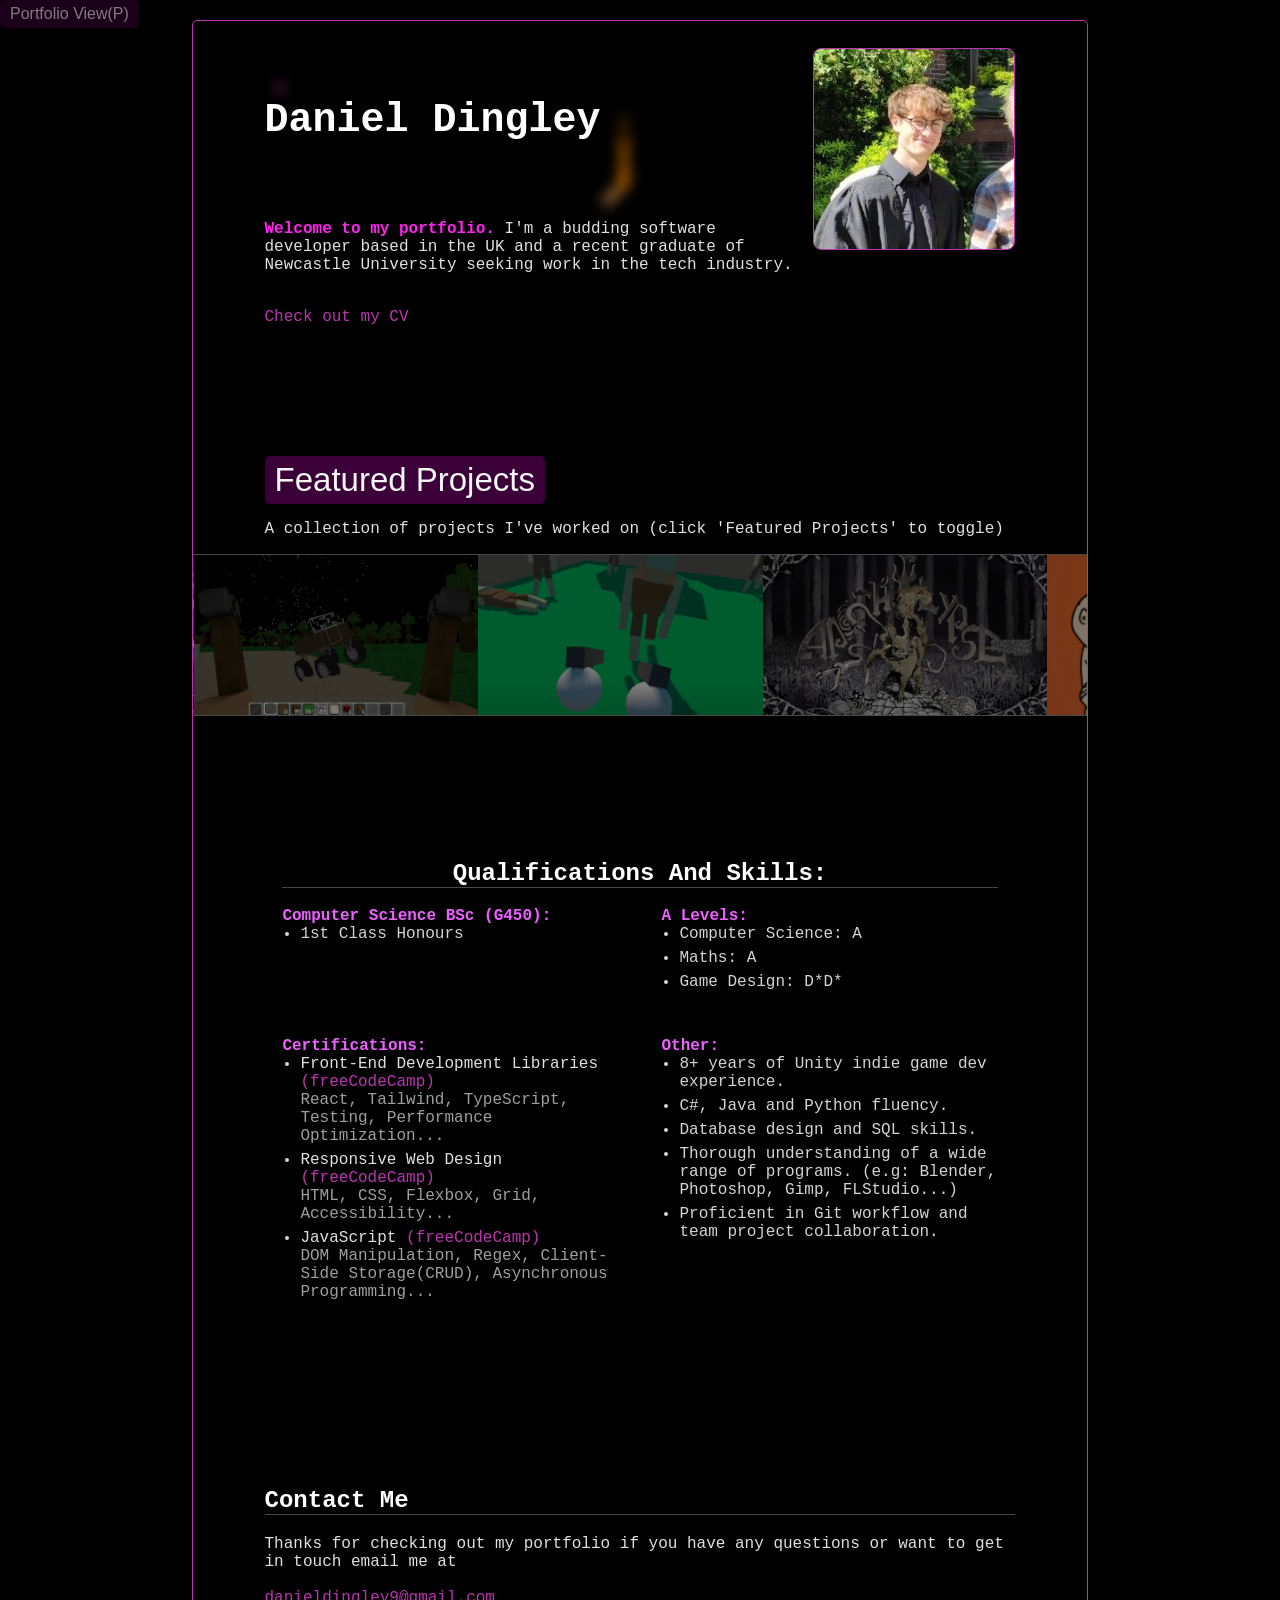
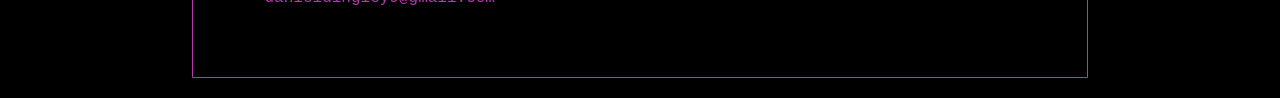
==== commit 8ca1e58a: "Added frontend libraries cert to website" ====
--- a/index.html
+++ b/index.html
@@ -9,7 +9,7 @@
     <body>
         <div class="page-box">
             <div class="central-content">
-                <img class="profile-image" src="ProfPic.jpg" alt="Image Description" width = "200px" title = "Hello it's mii!👋🏼">
+                <img class="profile-image" src="Assets/ProfPic.jpg" alt="Image Description" width = "200px" title = "">
                 <h1 id = "title">Daniel Dingley</h1>
                 <p><em>Welcome to my portfolio.</em> I'm a budding software developer based in the UK and a recent graduate of Newcastle University seeking work in the tech industry.</p>
                 
@@ -36,6 +36,9 @@
                     </ul>
                     <ul>
                         Certifications:
+                        <li><a target="_blank" href="https://www.freecodecamp.org/certification/dan-dingley/front-end-development-libraries-v9"><span class="ignore-link">Front-End Development Libraries</span> (freeCodeCamp)</a><br>
+                            <span class="subtext">React, Tailwind, TypeScript, Testing, Performance Optimization...</span>
+                        </li>
                         <li><a target="_blank" href="https://www.freecodecamp.org/certification/dan-dingley/responsive-web-design-v9"><span class="ignore-link">Responsive Web Design</span> (freeCodeCamp)</a><br>
                             <span class="subtext">HTML, CSS, Flexbox, Grid, Accessibility...</span>
                         </li>
--- a/styles.css
+++ b/styles.css
@@ -11,11 +11,16 @@
     --outline-color: rgb(71, 71, 71);
     --subtext-color: rgb(160, 158, 158);
 }
+
 body {
     padding:0;
     margin:0;
     font-family: "Lucida Console", "Courier New", monospace;
     box-sizing: border-box;
+    background-color: black;
+}
+html, body {
+    overscroll-behavior: none;
 }
 .background {
     box-sizing: border-box;
@@ -232,11 +237,39 @@
     width: 100.5%;
     /* height: 100%; */
     border:none;
-}
- #main-proj-img {
-    width: 100%;
-}
-
+    transition: 0.3s;
+}
+#main-proj-img-div
+{
+    display: inline-block;
+    width:100%;
+    position: relative;
+}
+#main-proj-img {
+    width: 100%;
+
+    /* position: relative; */
+}
+@keyframes bufferSpinAnim {
+    from {transform: rotate(0deg);}
+    to {transform: rotate(360deg);}
+  /* from {background-color: red;}
+  to {background-color: yellow;} */
+}
+.buffer-icon {
+    pointer-events: none;
+    width: 60px;
+    position: absolute;
+    z-index: 20;
+    left: calc(50% - 30px);
+    top: calc(50% - 30px);
+    animation: bufferSpinAnim;
+    opacity: 0.65;
+    animation-duration: 1s;
+    animation-iteration-count: infinite;
+    animation-timing-function: linear;
+    transition: 0.6s;
+}
 
 
 
@@ -246,7 +279,7 @@
 
 #projects-view 
 {
-    
+    position: relative;
 }
 
 
@@ -262,9 +295,29 @@
     overflow-y: hidden;
     -ms-overflow-style: none;  /* Internet Explorer 10+ */
     scrollbar-width: none;  /* Firefox, Safari 18.2+, Chromium 121+ */
+    position: relative;
 }
 #pv-scroller ::-webkit-scrollbar { 
     display: none;  /* Older Safari and Chromium */
+}
+.pv-scroller-arrow {
+    width: 20px;
+    height: 70px;
+    z-index: 200;
+    position: absolute;
+    top: 50px;
+    pointer-events: none;
+    transition: 0.2s;
+    opacity:0;
+    /* transform: scale(-1,0); */
+}
+.pv-scroller-arrow.left {
+    left:7px;
+    transform: rotateY(180deg);
+}
+.pv-scroller-arrow.right {
+    right:7px;
+    /* transform: scale(-1,0); */
 }
 .project-thumb {
     display: inline-block;
@@ -326,6 +379,8 @@
 }
 
 
+
+
 @media (max-width: 1020px) 
 {
     h1::before {
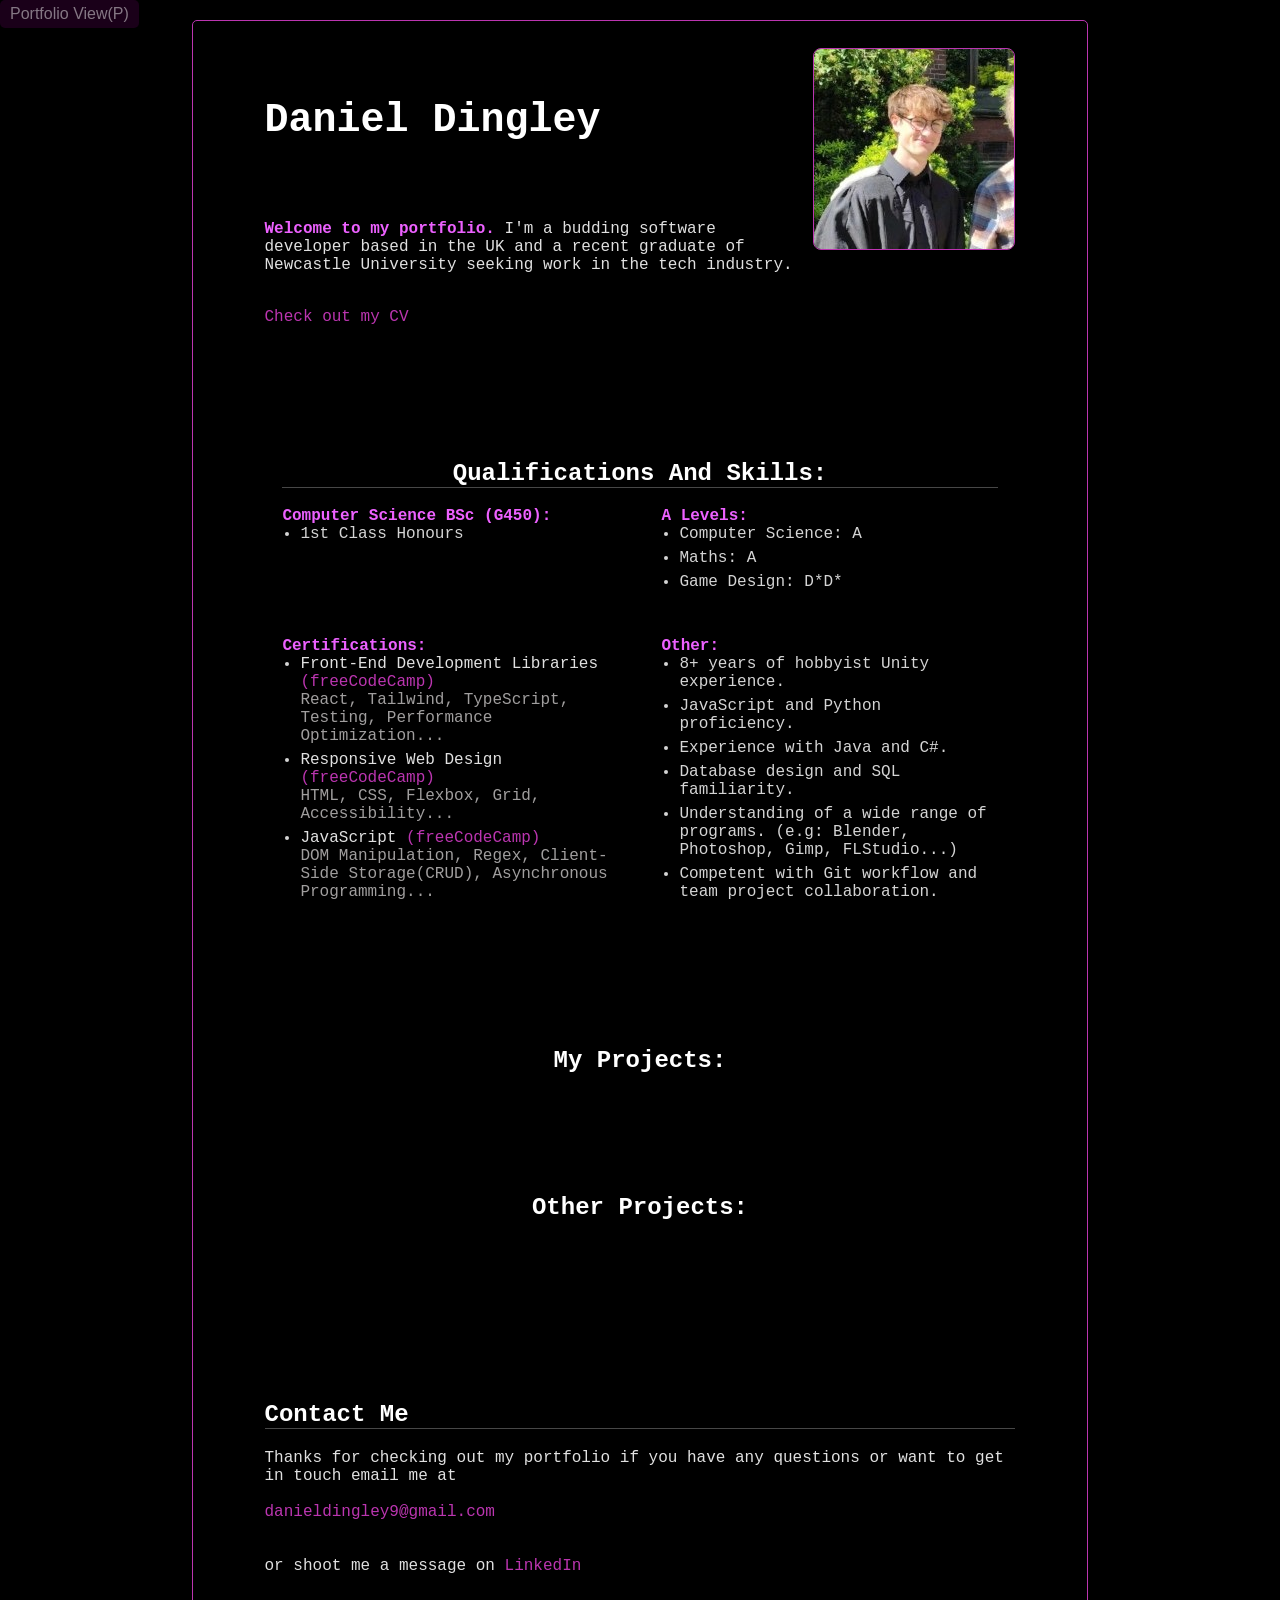
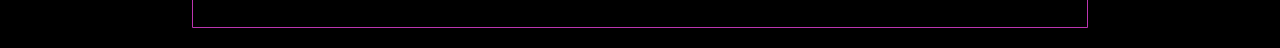
==== commit 82598f44: "Reworked javascript code to be more modularised and created separate section/system for featured pro" ====
--- a/index.html
+++ b/index.html
@@ -8,21 +8,16 @@
     </head>
     <body>
         <div class="page-box">
-            <div class="central-content">
+            <div class="central-content"> <!--Introduction-->
                 <img class="profile-image" src="Assets/ProfPic.jpg" alt="Image Description" width = "200px" title = "">
                 <h1 id = "title">Daniel Dingley</h1>
                 <p><em>Welcome to my portfolio.</em> I'm a budding software developer based in the UK and a recent graduate of Newcastle University seeking work in the tech industry.</p>
                 
-                <br><a href='https://docs.google.com/document/d/1bOQZHPyCz0rNhEZhji4fhamZ9FMNYeM4wQ_lrlSmBfU/edit?usp=sharing' target='_blank'>Check out my CV</a><br><br><br><br></p>
-                
-                <button id="project-filter-btn" >Featured Projects</button>
-                <p id="proj-filter-sub-label">A collection of projects I've worked on (click 'Featured Projects' to toggle)</p>
-            </div>
-            <div id = "projects-view">
+                <br><a href='https://docs.google.com/document/d/1bOQZHPyCz0rNhEZhji4fhamZ9FMNYeM4wQ_lrlSmBfU/edit?usp=sharing' target='_blank'>Check out my CV</a></p><br>
             </div>
             <div class="spacing"></div>
-            <div class="central-content align-center">
-                <h2><br><br>Qualifications And Skills:</h2>
+            <div class="central-content align-center"> <!--Qualifications and skills-->
+                <h2>Qualifications And Skills:</h2>
                 <div class="grid-lists">
                     <ul>
                         Computer Science BSc (G450):
@@ -48,33 +43,46 @@
                         </ul>
                     <ul>
                         Other:
-                        <li>8+ years of Unity indie game dev experience.</li>
-                        <li>C#, Java and Python fluency.</li>
-                        <li>Database design and SQL skills.</li>
-                        <li>Thorough understanding of a wide range of programs. (e.g: Blender, Photoshop, Gimp, FLStudio...)</li>
-                        <li>Proficient in Git workflow and team project collaboration.</li>
+                        <li>8+ years of hobbyist Unity experience.</li>
+                        <li>JavaScript and Python proficiency.</li>
+                        <li>Experience with Java and C#.</li>
+                        <li>Database design and SQL familiarity.</li>
+                        <li>Understanding of a wide range of programs. (e.g: Blender, Photoshop, Gimp, FLStudio...)</li>
+                        <li>Competent with Git workflow and team project collaboration.</li>
                     </ul>
                 </div>
             </div>
             <div class="spacing"></div>
+            <div class="central-content align-center"> <!--Featured Projects-->
+                <h2 class="no-border">My Projects:</h2>
+            </div>
+            <div id="projects-list"></div>
+            <div class="spacing"></div>
+            <div class="central-content align-center">   <!--Non featured Projects-->
+                <h2 class="no-border">Other Projects:</h2>
+            </div>
+            <div id = "other-projects-view"></div>
+            <div class="spacing"></div>
             <div class="spacing"></div>
             <div class="central-content">
-                <h2>Contact Me</h2>
-                <p>Thanks for checking out my portfolio if you have any questions or want to get in touch email me at  <br><br><a href='mailto:danieldingley9@gmail.com' target='_blank'>danieldingley9@gmail.com</a><br><br><br><br></p>
+                <h2>Contact Me</h2> 
+                <p>Thanks for checking out my portfolio if you have any questions or want to get in touch email me at  <br><br><a href='mailto:danieldingley9@gmail.com' target='_blank'>danieldingley9@gmail.com</a><br><br><br>
+                    or shoot me a message on <a href='https://www.linkedin.com/in/daniel-dingley-9a49b22a0' target='_blank'>LinkedIn</a><br><br><br></p>
                 
             </div>
+            
         </div>
 
         <div class="background"></div>
 
 
-        <button id="immerse-switch" class="quiet">Portfolio View(P)</button>
+        <button id="gameview-switch" class="quiet">Portfolio View(P)</button>
         <div id="game-hud">
 
         </div>
-        <script src ="InteractiveBG.js"></script>
-        <script src ="ProjectsView.js"></script>
-        <script src="Linker.js"></script>
+
+        <script type="module" src="app.js"></script>
+
         
     </body>
 </html>
--- a/styles.css
+++ b/styles.css
@@ -83,6 +83,9 @@
     font-size: 1.5em;
     border-bottom: 1px solid var(--outline-color);
 }
+h2.no-border {
+    border: none;
+}
 h3 {
     padding-top: 0px;
     padding-right: 0%;
@@ -102,7 +105,7 @@
 }
 .spacing {
     display: block;
-    height: 50px;
+    height: 60px;
 }
 button
 {
@@ -122,9 +125,7 @@
     color: var(--quiet-text-color);
     background-color: var(--quiet-btn-color);
 }
-button:hover {
-    background-color: color-mix(in hsl,var(--button-color), var(--highlight-color) 50%);
-}
+
 p.hud-p {
     text-align: center;
 }
@@ -192,9 +193,9 @@
 {
     font-weight: bold;
     font-style: normal;
-    color: var(--framing-color);
-}
-#immerse-switch 
+    color: var(--highlight-color);
+}
+#gameview-switch
 {
     position: fixed;
     top:0;
@@ -210,6 +211,15 @@
     border-bottom: 1px solid var(--outline-color);
     overflow-x: hidden;
     overflow-y: hidden;
+    display: none;
+    width: 100%;
+    height: auto;
+}
+
+#pvp-content {
+    width: 100%;
+    overflow: hidden;
+    box-sizing: border-box;
 }
 #project-header-card
 {
@@ -220,6 +230,7 @@
 }
 #main-proj-title
 {
+    z-index: 100;
     margin-top:0;
 }
 #head-ifrm {
@@ -276,8 +287,7 @@
 
 
 
-
-#projects-view 
+#other-projects-view 
 {
     position: relative;
 }
@@ -291,11 +301,14 @@
     width: 100%;
     margin:0;
     padding:0;
-    overflow-x: scroll;
-    overflow-y: hidden;
+    /* overflow-x: scroll;
+    overflow-y: hidden; */
     -ms-overflow-style: none;  /* Internet Explorer 10+ */
     scrollbar-width: none;  /* Firefox, Safari 18.2+, Chromium 121+ */
     position: relative;
+    align-items: flex-start;
+    overflow-x: auto;
+    overflow-y: hidden;
 }
 #pv-scroller ::-webkit-scrollbar { 
     display: none;  /* Older Safari and Chromium */
@@ -322,6 +335,8 @@
 .project-thumb {
     display: inline-block;
     position: relative;
+    flex-shrink: 0;
+    overflow: hidden;
     box-sizing: border-box;
     
     /* border: 2px solid green; */
@@ -329,14 +344,16 @@
 }
 .project-thumb-img {
     pointer-events: none;
-    width: 100%;
-    height: 100%;
     transition: 0.2s;
     position: relative;
     z-index: -2;
     filter: brightness(50%);
     /* border-color:  var(--outline-color); */
     box-sizing:  border-box;
+    display: block;
+    width: 100%;
+    height: 100%;
+    object-fit: cover;
     /* background-color: #bb35b0; */
 }
 .project-thumb.hover>.project-thumb-img {
@@ -394,8 +411,8 @@
         margin-top: -20px;
         padding: 0;
         
-        background-color: var(--framing-color);
-        box-shadow: 0 0 20px var(--framing-color);
+        background-color: var(--highlight-color);
+        box-shadow: 0 0 20px var(--highlight-color);
     }
     body::after {
         content: " ";
@@ -414,6 +431,9 @@
         text-align: center;
         margin-top: 5px;
     }
+    .spacing {
+        height: 20px;
+    }
     
 }
 @media (min-width: 1020px) /* PCs only */
@@ -458,6 +478,7 @@
         text-align: center;
         /* text-decoration: underline; */
     }
+    
     .grid-lists 
     {
         margin: 0 auto;
@@ -473,4 +494,28 @@
     .project-thumb-title {
         padding: 20% 10px 0 10px;
     }
-}
+    button:hover {
+        background-color: color-mix(in hsl,var(--button-color), var(--highlight-color) 50%);
+    }
+}
+
+
+
+
+.project-segment {
+    --bgA: rgba(41, 41, 41, 0.5); --bgB: rgba(0, 0, 0, 0.3);
+    background: linear-gradient(var(--bgA) 10%, var(--bgB), var(--bgA));
+    height: fit-content;
+    min-height: max-content;
+    display: flow-root;
+    padding: 8px;
+    > p {
+        margin: 5px;
+    }
+}
+
+.project-header {
+    margin: 10px 0 10px 0;
+    height: 1em;
+    text-align: center;
+}
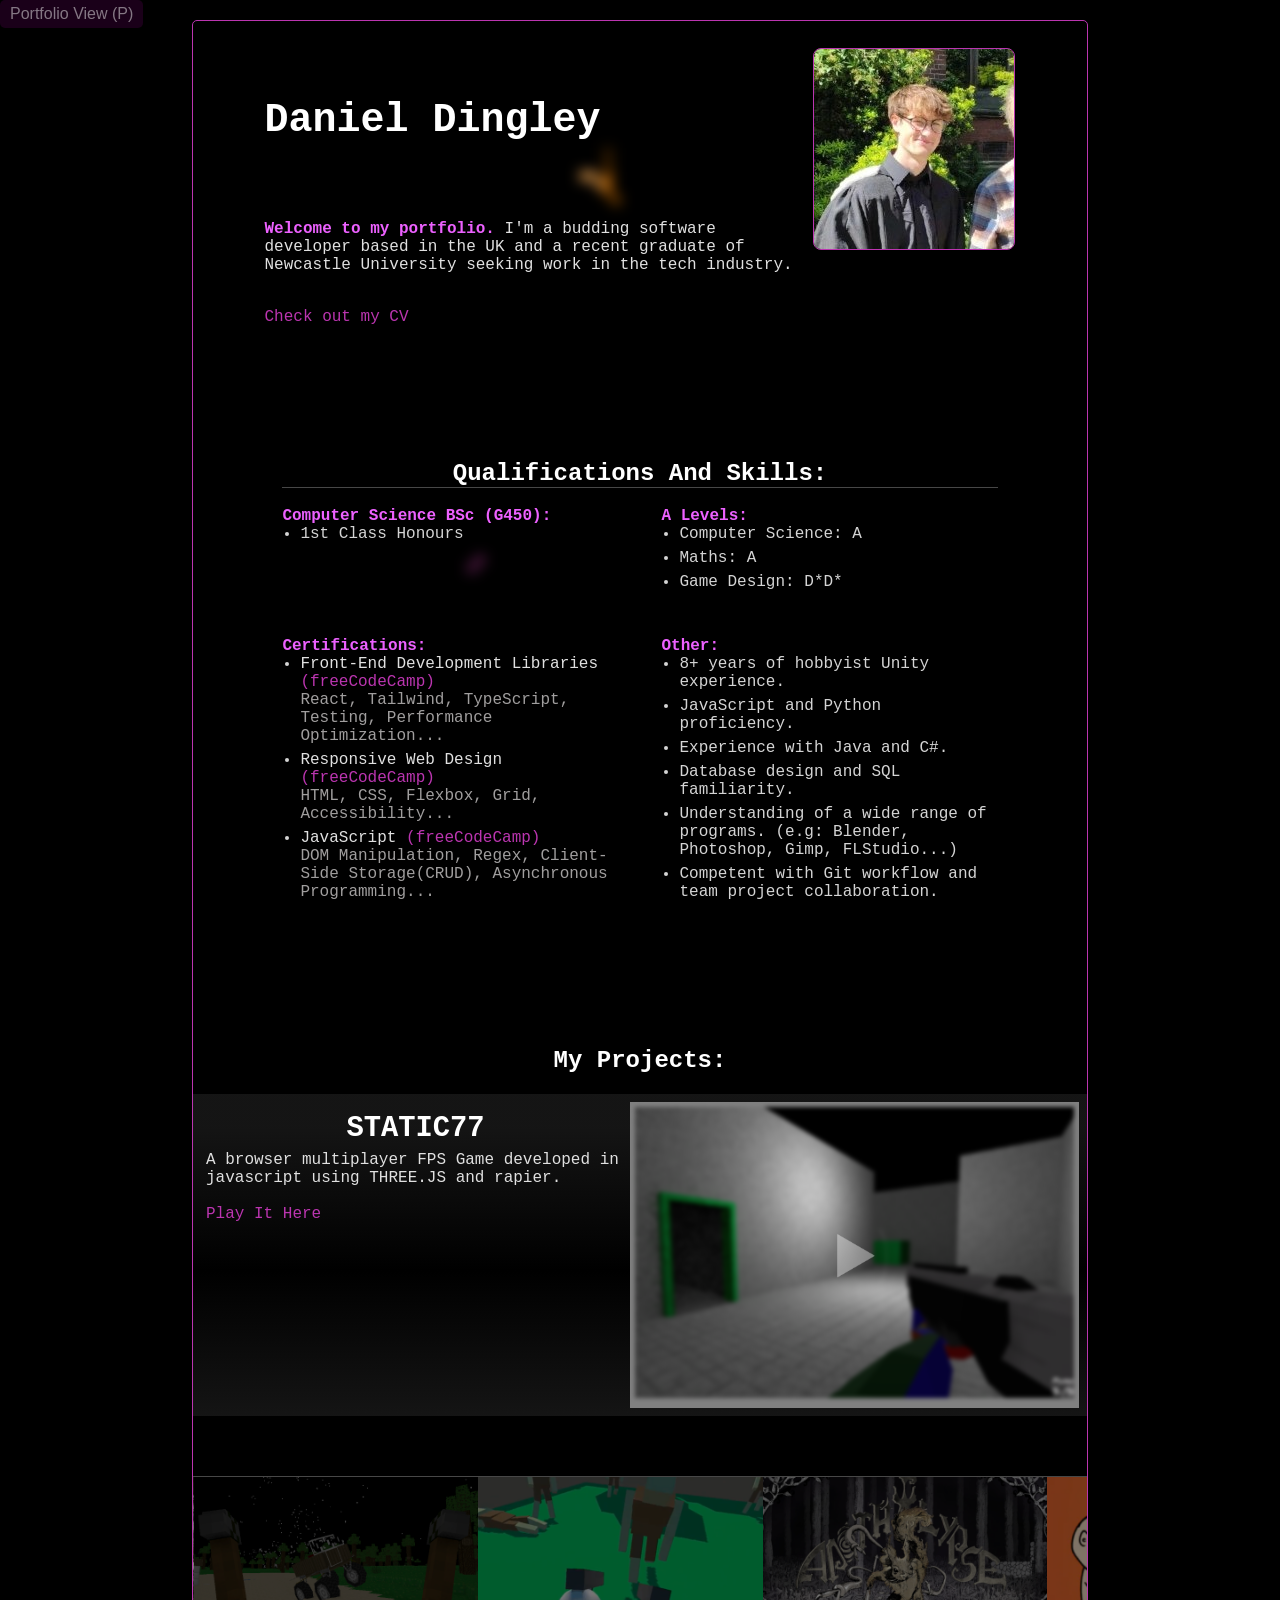
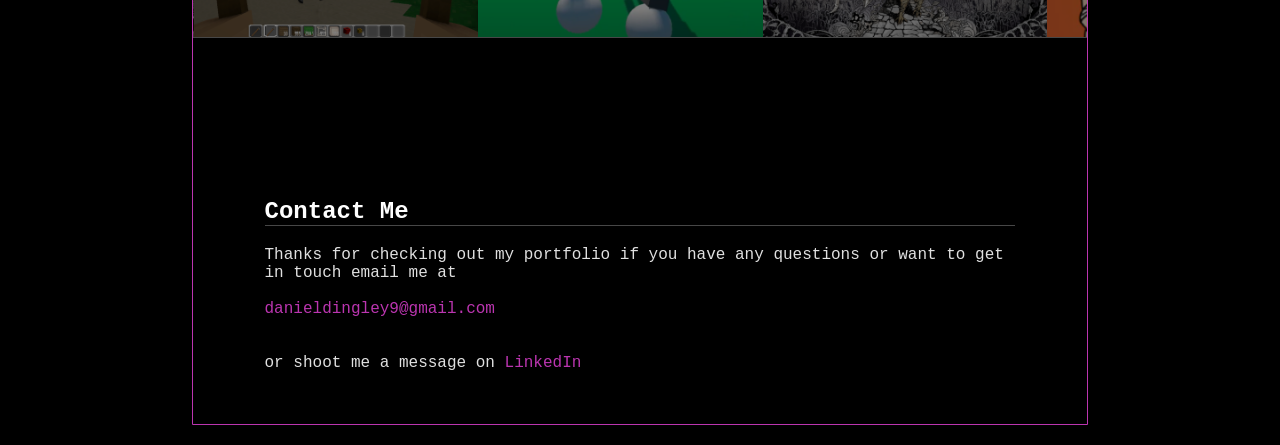
==== commit c7e015d3: "Added thumbnail link to play STATIC77 functionality" ====
--- a/index.html
+++ b/index.html
@@ -58,9 +58,10 @@
             </div>
             <div id="projects-list"></div>
             <div class="spacing"></div>
-            <div class="central-content align-center">   <!--Non featured Projects-->
+            <!--Non featured Projects-->
+            <!-- <div class="central-content align-center">   
                 <h2 class="no-border">Other Projects:</h2>
-            </div>
+            </div> -->
             <div id = "other-projects-view"></div>
             <div class="spacing"></div>
             <div class="spacing"></div>
--- a/styles.css
+++ b/styles.css
@@ -518,4 +518,31 @@
     margin: 10px 0 10px 0;
     height: 1em;
     text-align: center;
-}+}
+.playable-image {
+    height: fit-content; display: block; padding: 5px; background-color: grey; float: right; width: 50%; max-width: 40vw; position: relative;
+
+    * {
+        pointer-events: none;
+    }
+    img:nth-child(1) {
+        filter: blur(2px);
+        width: 100%;
+    }
+    img:nth-child(2) {
+        width: 10%; position: absolute; left: 0; right:0; top:0; bottom:0; margin: auto; opacity: 0.4;
+    }
+
+}
+.playable-image:hover {
+    cursor: pointer;
+    background-color: whitesmoke;
+    img:nth-child(1) {
+        filter: blur(0px);
+        transform: scale(1.01);
+    }
+    img:nth-child(2) {
+        width: 14%; opacity: 0.8;
+    }
+}
+
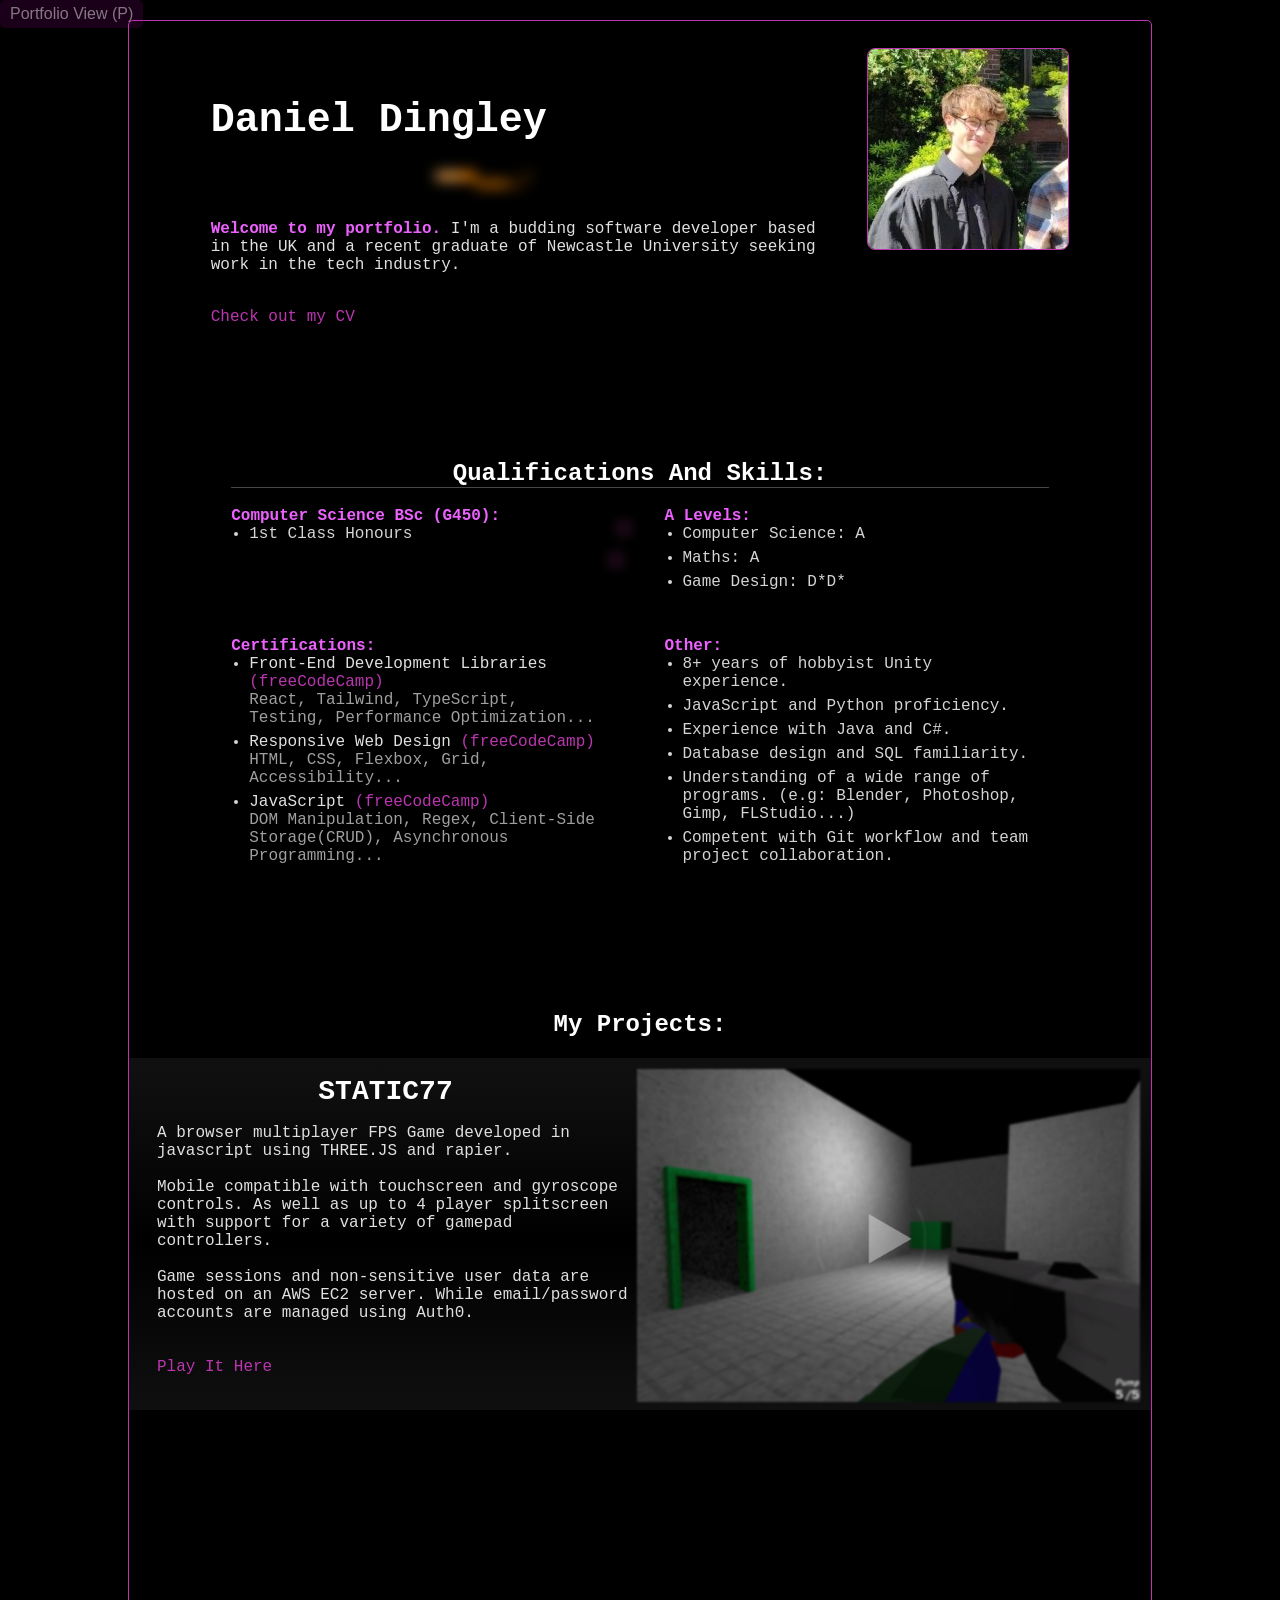
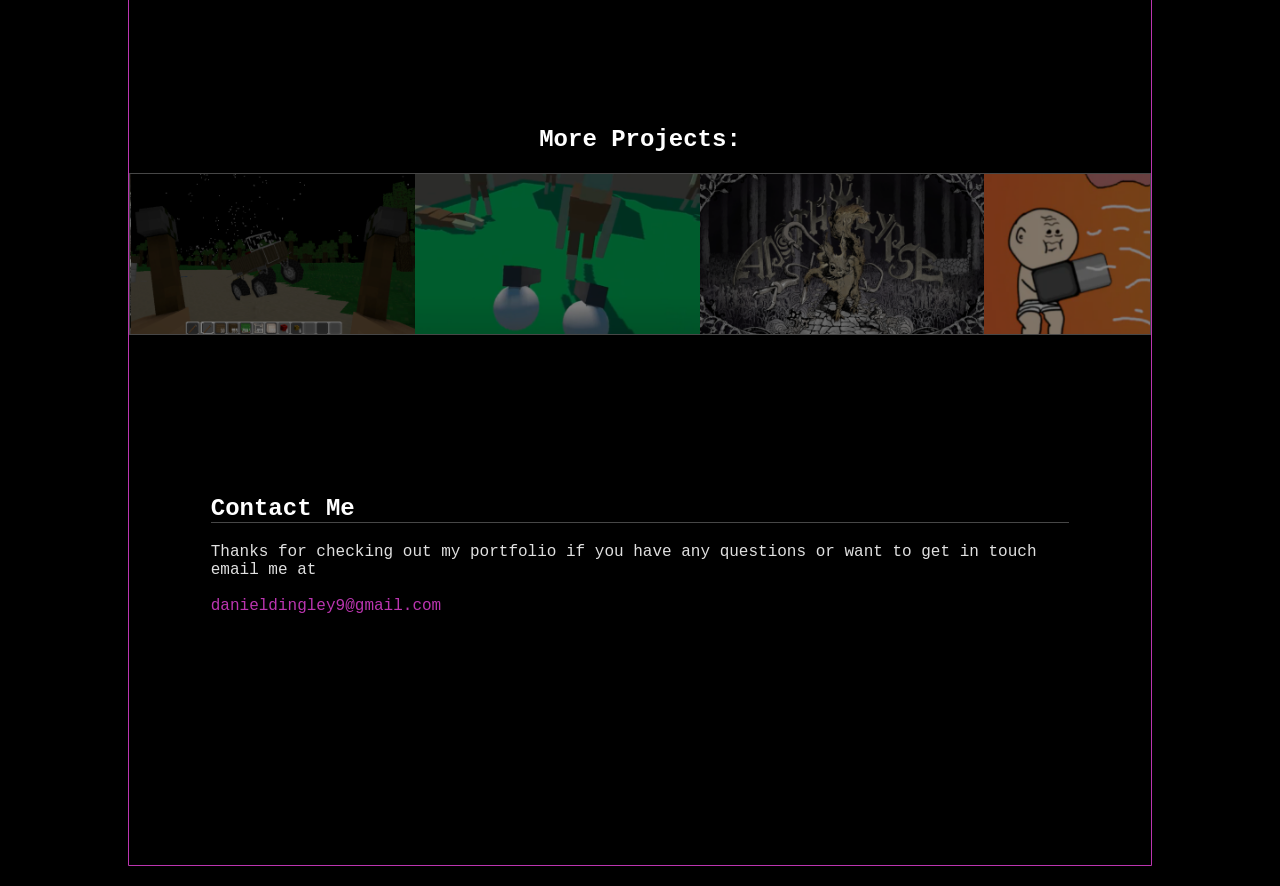
==== commit 5a55b717: "Updated STATIC77 description" ====
--- a/index.html
+++ b/index.html
@@ -57,20 +57,29 @@
                 <h2 class="no-border">My Projects:</h2>
             </div>
             <div id="projects-list"></div>
+            <br><br>
+            <div class="spacing"></div>
+            <div class="spacing"></div>
+            <div class="spacing"></div>
             <div class="spacing"></div>
             <!--Non featured Projects-->
-            <!-- <div class="central-content align-center">   
-                <h2 class="no-border">Other Projects:</h2>
-            </div> -->
+            <div class="central-content align-center">   
+                <h2 class="no-border">More Projects:</h2>
+            </div>
             <div id = "other-projects-view"></div>
             <div class="spacing"></div>
             <div class="spacing"></div>
             <div class="central-content">
                 <h2>Contact Me</h2> 
                 <p>Thanks for checking out my portfolio if you have any questions or want to get in touch email me at  <br><br><a href='mailto:danieldingley9@gmail.com' target='_blank'>danieldingley9@gmail.com</a><br><br><br>
-                    or shoot me a message on <a href='https://www.linkedin.com/in/daniel-dingley-9a49b22a0' target='_blank'>LinkedIn</a><br><br><br></p>
+                    <!-- or shoot me a message on <a href='https://www.linkedin.com/in/daniel-dingley-9a49b22a0' target='_blank'>LinkedIn</a><br><br><br> -->
+                </p>
                 
             </div>
+            <div class="spacing"></div>
+            <div class="spacing"></div>
+            <div class="spacing"></div>
+            <br>
             
         </div>
 
--- a/styles.css
+++ b/styles.css
@@ -49,10 +49,12 @@
 .central-content {
     padding: 5%;
     margin: 0;
+    max-width: 1100px;
 }
 .central-content-2 {
     padding: 2%;
     margin: 0;
+    max-width: 1100px;
 }
 .profile-image {
     display:block;
@@ -290,6 +292,10 @@
 #other-projects-view 
 {
     position: relative;
+    max-width: 1100px;
+    margin: auto;
+    border-left: 1px solid var(--outline-color);
+    border-right: 1px solid var(--outline-color);
 }
 
 
@@ -333,6 +339,7 @@
     /* transform: scale(-1,0); */
 }
 .project-thumb {
+    cursor: pointer;
     display: inline-block;
     position: relative;
     flex-shrink: 0;
@@ -439,8 +446,8 @@
 @media (min-width: 1020px) /* PCs only */
 {
     .page-box{
-        width: 70%;
-        max-width: 1000px;
+        width: 80%;
+        max-width: 1300px;
         /* box-shadow: 0 0 10px var(--framing-color); */
         border: 1px solid var(--quiet-framing-color);
         padding: 0;
@@ -452,6 +459,8 @@
     }
     .central-content{
         padding: 0 8%;
+        max-width: 900px;
+        margin: auto;
     }
     .profile-image {
         width: 200px;
@@ -497,36 +506,48 @@
     button:hover {
         background-color: color-mix(in hsl,var(--button-color), var(--highlight-color) 50%);
     }
+    #projects-list {
+        max-width: 1100px;
+        margin: auto;
+    }
 }
 
 
 
 
 .project-segment {
-    --bgA: rgba(41, 41, 41, 0.5); --bgB: rgba(0, 0, 0, 0.3);
-    background: linear-gradient(var(--bgA) 10%, var(--bgB), var(--bgA));
+    --bgA: rgba(31, 31, 31, 0.5); --bgB: rgba(0, 0, 0, 0.4);
+    background: linear-gradient(var(--bgA) 5%, var(--bgB), var(--bgA));
     height: fit-content;
-    min-height: max-content;
+    min-height: 300px;
     display: flow-root;
     padding: 8px;
+    padding-bottom: 0;
     > p {
-        margin: 5px;
+        /* margin: 5px; */
+        margin: 5px 20px 15px 20px;
+    }
+    h4 {
+        font-size: 1.35em;
     }
 }
 
 .project-header {
-    margin: 10px 0 10px 0;
+    margin: 10px 0 20px 0;
     height: 1em;
     text-align: center;
+    font-size: 1.75em;
+    font-weight:bolder;
 }
 .playable-image {
-    height: fit-content; display: block; padding: 5px; background-color: grey; float: right; width: 50%; max-width: 40vw; position: relative;
+    height: fit-content; display: block; padding: 3px; float: right; width: 50%; max-width: 40vw; position: relative;
 
     * {
         pointer-events: none;
     }
     img:nth-child(1) {
-        filter: blur(2px);
+        box-sizing: border-box;
+        filter: blur(1px);
         width: 100%;
     }
     img:nth-child(2) {
@@ -536,13 +557,66 @@
 }
 .playable-image:hover {
     cursor: pointer;
-    background-color: whitesmoke;
+    background-color: grey;
     img:nth-child(1) {
         filter: blur(0px);
-        transform: scale(1.01);
+        transform: scale(1.007);
     }
     img:nth-child(2) {
-        width: 14%; opacity: 0.8;
-    }
-}
-
+        width: 12%; opacity: 0.8;
+    }
+}
+.expand-btn {
+    display: block;
+    height: 1.4em;
+    cursor: pointer;
+    margin: 0; text-align: center; padding: 10px;
+    --bgA: rgba(60, 60, 60, 0.6); --bgB: rgba(20, 20, 20, 0.6); --bgC: rgba(40, 40, 40, 0.6);
+    background: linear-gradient(var(--bgC) 10%, var(--bgA) 85%, var(--bgC));
+    color: grey;
+    opacity: 0.6;
+    padding-top: 20px;
+    * {
+        pointer-events: none;
+    }
+    >span{
+        padding: 0;
+    }
+    >span::after{
+        content: " ▽";
+    }
+    >span::before{
+        content: "▽ ";
+    }
+}
+.expand-btn:hover {
+    padding-top: 20px;
+    background: linear-gradient(var(--bgA) 10%, 85%, var(--bgC));
+    color: lightgray;
+    font-weight: bold;
+    opacity: 1;
+    height: 1.4em;
+    >span::after{
+        content: " << ▼";
+    }
+    >span::before{
+        content: "▼ >> ";
+    }
+}
+.expand-btn.shrink {
+    >span::after{
+        content: " △";
+    }
+    >span::before{
+        content: "△ ";
+    }
+}
+.expand-btn.shrink:hover {
+    >span::after{
+        content: " << ▲";
+    }
+    >span::before{
+        content: "▲ >> ";
+    }
+}
+
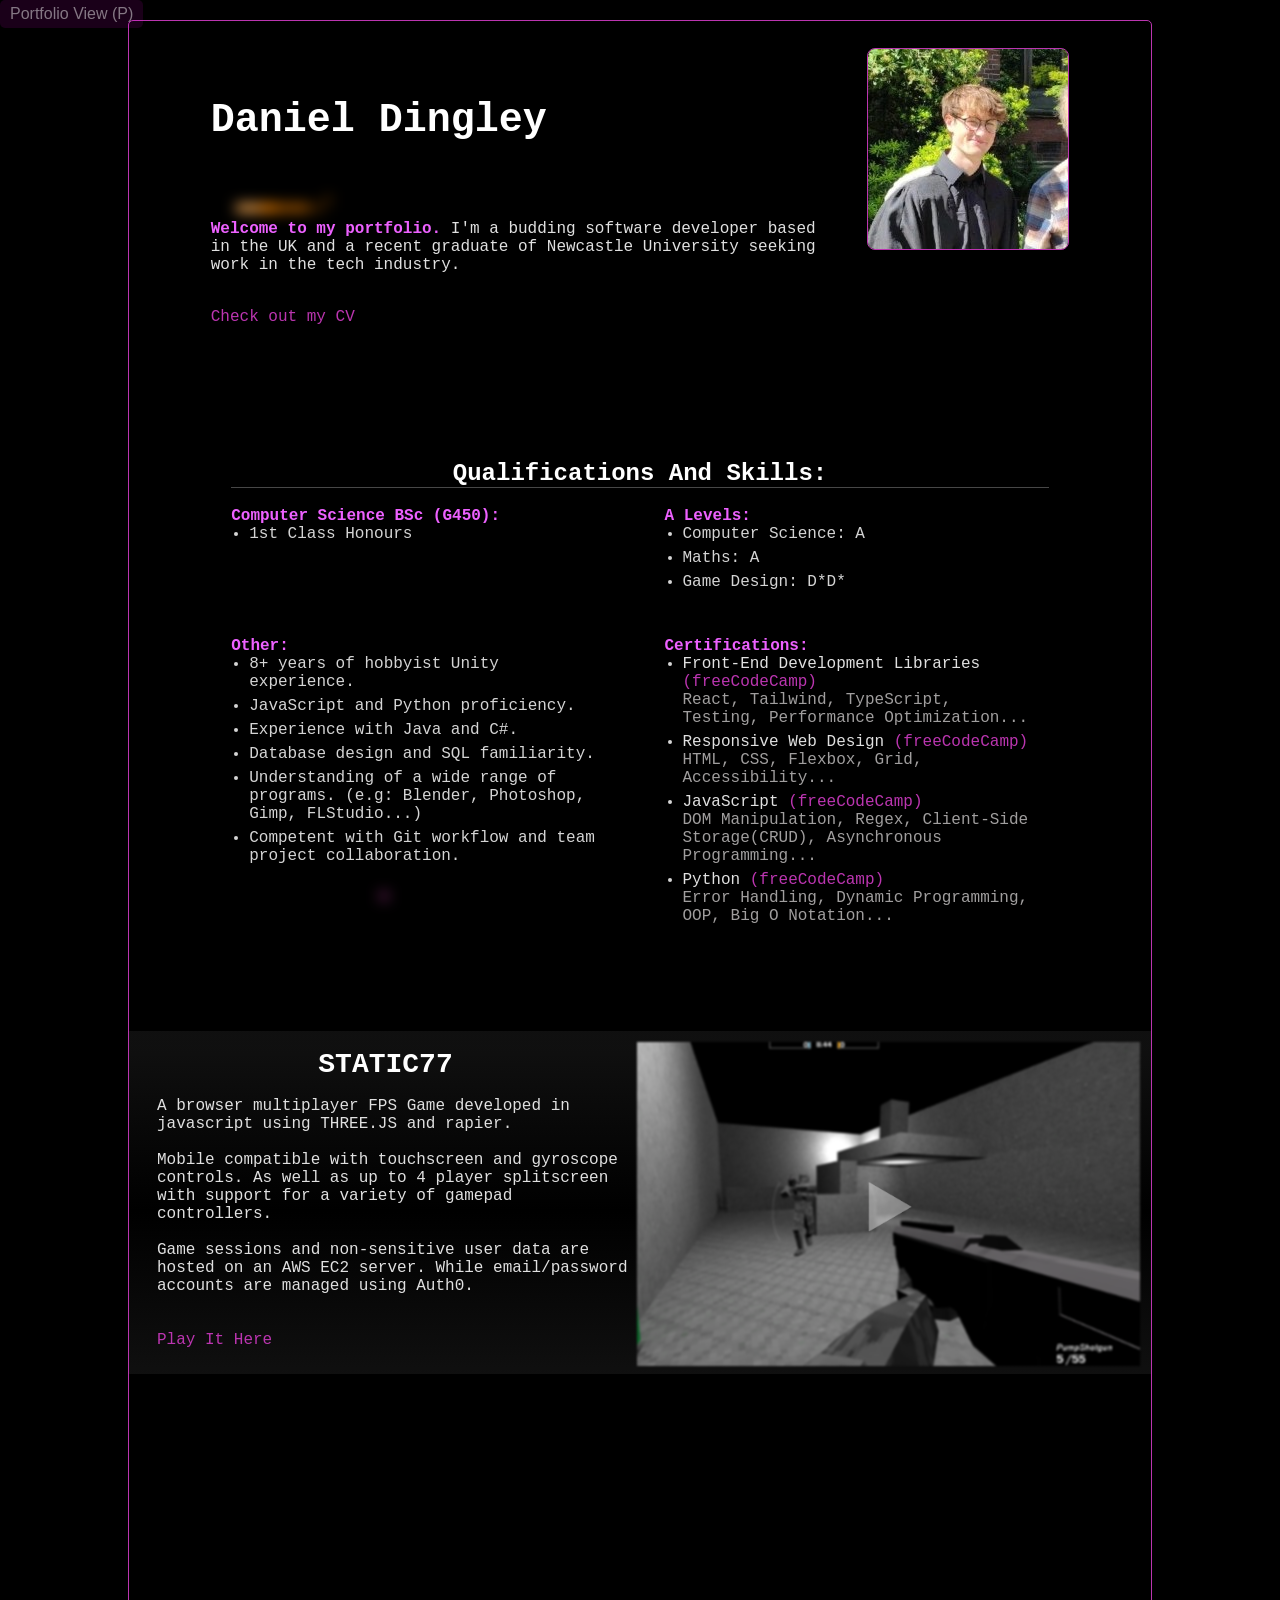
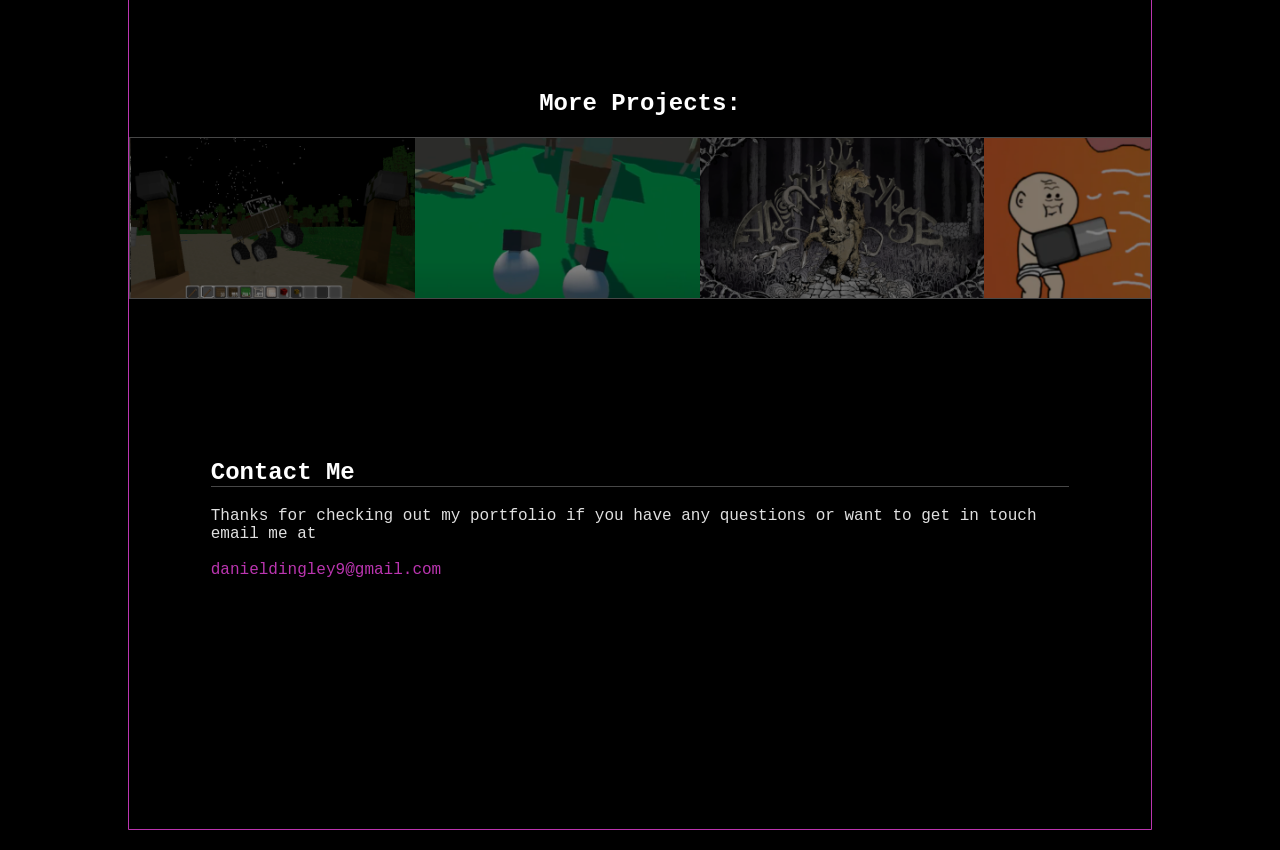
==== commit 87d53d94: "Added Python course to certifications" ====
--- a/index.html
+++ b/index.html
@@ -29,6 +29,15 @@
                         <li>Maths: A</li>
                         <li>Game Design: D*D*</li>
                     </ul>
+                     <ul>
+                        Other:
+                        <li>8+ years of hobbyist Unity experience.</li>
+                        <li>JavaScript and Python proficiency.</li>
+                        <li>Experience with Java and C#.</li>
+                        <li>Database design and SQL familiarity.</li>
+                        <li>Understanding of a wide range of programs. (e.g: Blender, Photoshop, Gimp, FLStudio...)</li>
+                        <li>Competent with Git workflow and team project collaboration.</li>
+                    </ul>
                     <ul>
                         Certifications:
                         <li><a target="_blank" href="https://www.freecodecamp.org/certification/dan-dingley/front-end-development-libraries-v9"><span class="ignore-link">Front-End Development Libraries</span> (freeCodeCamp)</a><br>
@@ -40,22 +49,16 @@
                         <li><a target="_blank" href="https://www.freecodecamp.org/certification/dan-dingley/javascript-v9"><span class="ignore-link">JavaScript</span> (freeCodeCamp)</a><br>
                             <span class="subtext">DOM Manipulation, Regex, Client-Side Storage(CRUD), Asynchronous Programming...</span>
                         </li>
-                        </ul>
-                    <ul>
-                        Other:
-                        <li>8+ years of hobbyist Unity experience.</li>
-                        <li>JavaScript and Python proficiency.</li>
-                        <li>Experience with Java and C#.</li>
-                        <li>Database design and SQL familiarity.</li>
-                        <li>Understanding of a wide range of programs. (e.g: Blender, Photoshop, Gimp, FLStudio...)</li>
-                        <li>Competent with Git workflow and team project collaboration.</li>
+                        <li><a target="_blank" href="https://www.freecodecamp.org/certification/dan-dingley/python-v9"><span class="ignore-link">Python</span> (freeCodeCamp)</a><br>
+                            <span class="subtext">Error Handling, Dynamic Programming, OOP, Big O Notation...</span>
+                        </li>
                     </ul>
                 </div>
             </div>
             <div class="spacing"></div>
-            <div class="central-content align-center"> <!--Featured Projects-->
-                <h2 class="no-border">My Projects:</h2>
-            </div>
+            <!--<div class="central-content align-center">--> <!--Featured Projects-->
+                <!-- <h2 class="no-border">My Projects:</h2> -->
+            <!--</div>-->
             <div id="projects-list"></div>
             <br><br>
             <div class="spacing"></div>
--- a/styles.css
+++ b/styles.css
@@ -568,11 +568,13 @@
 }
 .expand-btn {
     display: block;
-    height: 1.4em;
+    width: 40%;
+    min-width: 300px;
+    height: 1.2em;
     cursor: pointer;
-    margin: 0; text-align: center; padding: 10px;
-    --bgA: rgba(60, 60, 60, 0.6); --bgB: rgba(20, 20, 20, 0.6); --bgC: rgba(40, 40, 40, 0.6);
-    background: linear-gradient(var(--bgC) 10%, var(--bgA) 85%, var(--bgC));
+    margin: auto; text-align: center; padding: 10px;
+    --bgA: rgba(60, 60, 60, 0.9); --bgB: rgba(20, 20, 20, 0.9); --bgC: rgba(40, 40, 40, 0.9);
+    background: linear-gradient(var(--bgA) 10%, 85%, var(--bgC));
     color: grey;
     opacity: 0.6;
     padding-top: 20px;
@@ -590,12 +592,11 @@
     }
 }
 .expand-btn:hover {
-    padding-top: 20px;
     background: linear-gradient(var(--bgA) 10%, 85%, var(--bgC));
     color: lightgray;
     font-weight: bold;
     opacity: 1;
-    height: 1.4em;
+    height: 1.2em;
     >span::after{
         content: " << ▼";
     }
